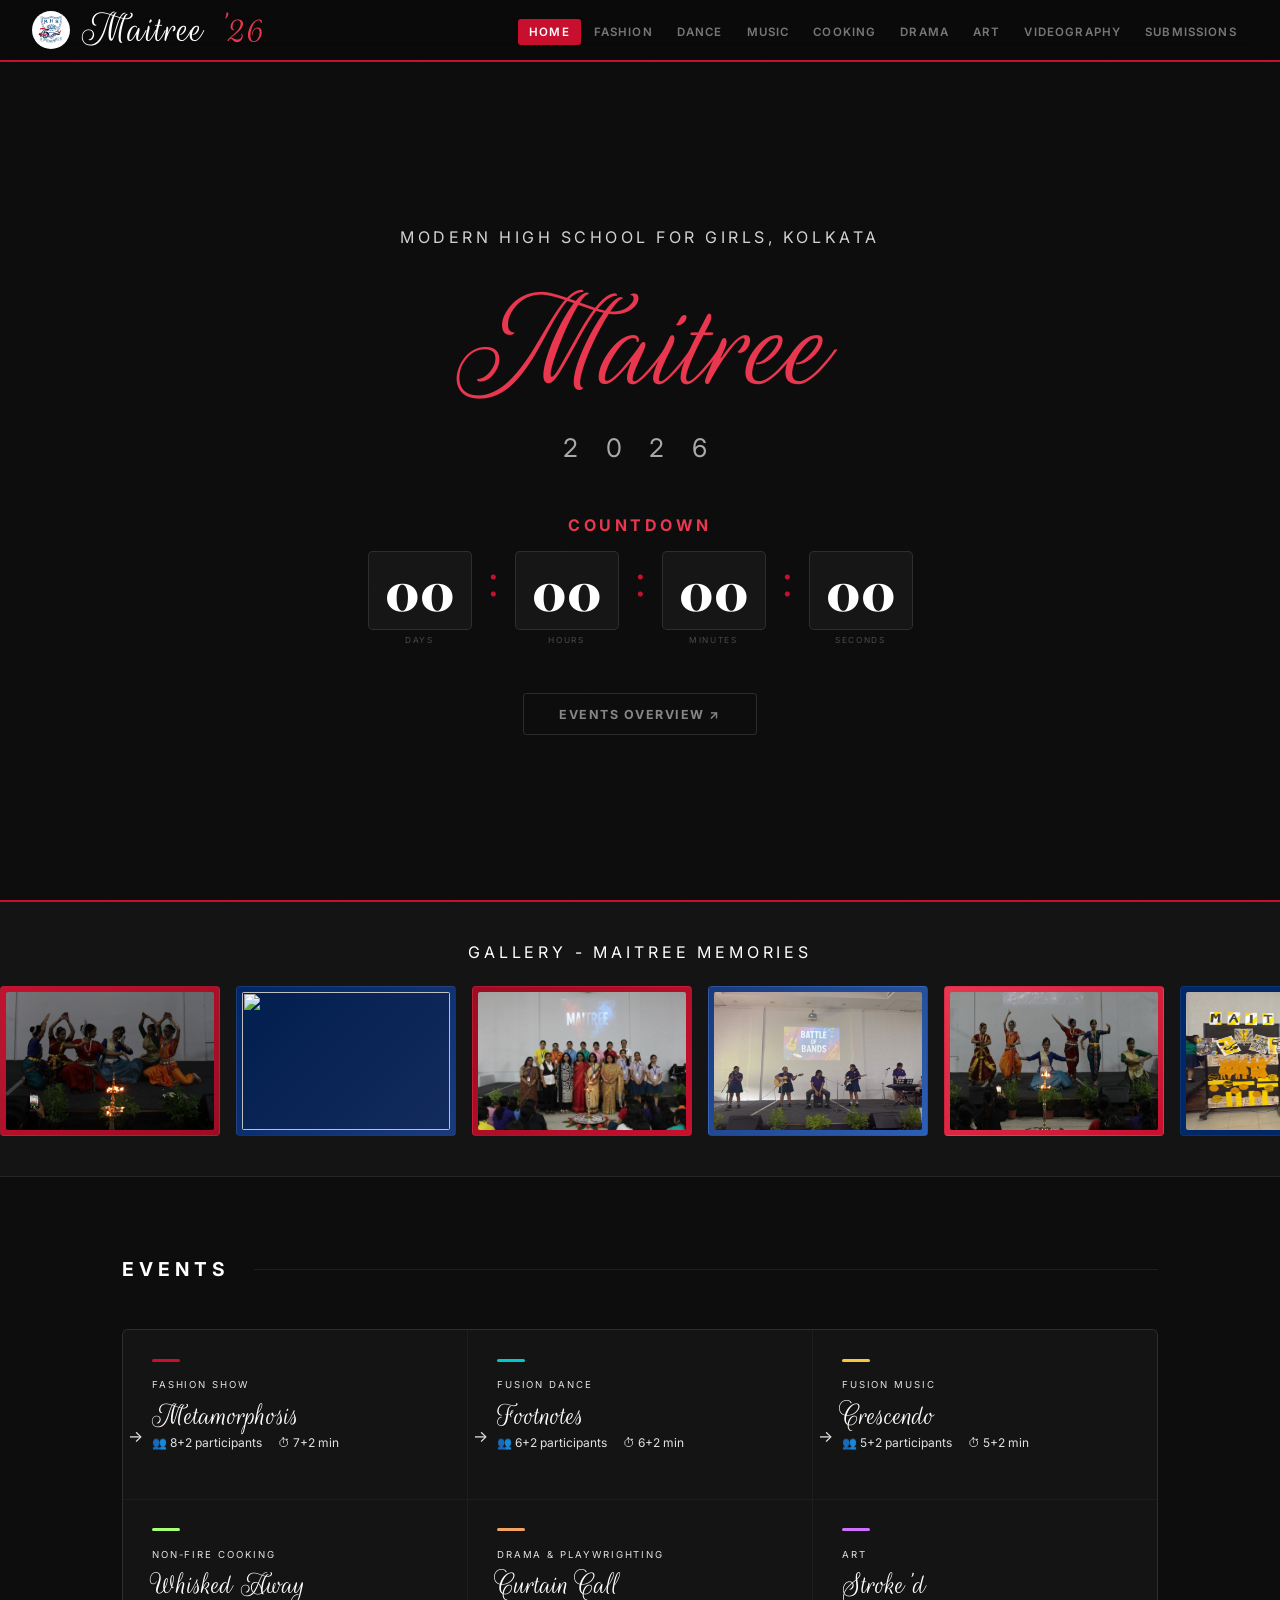
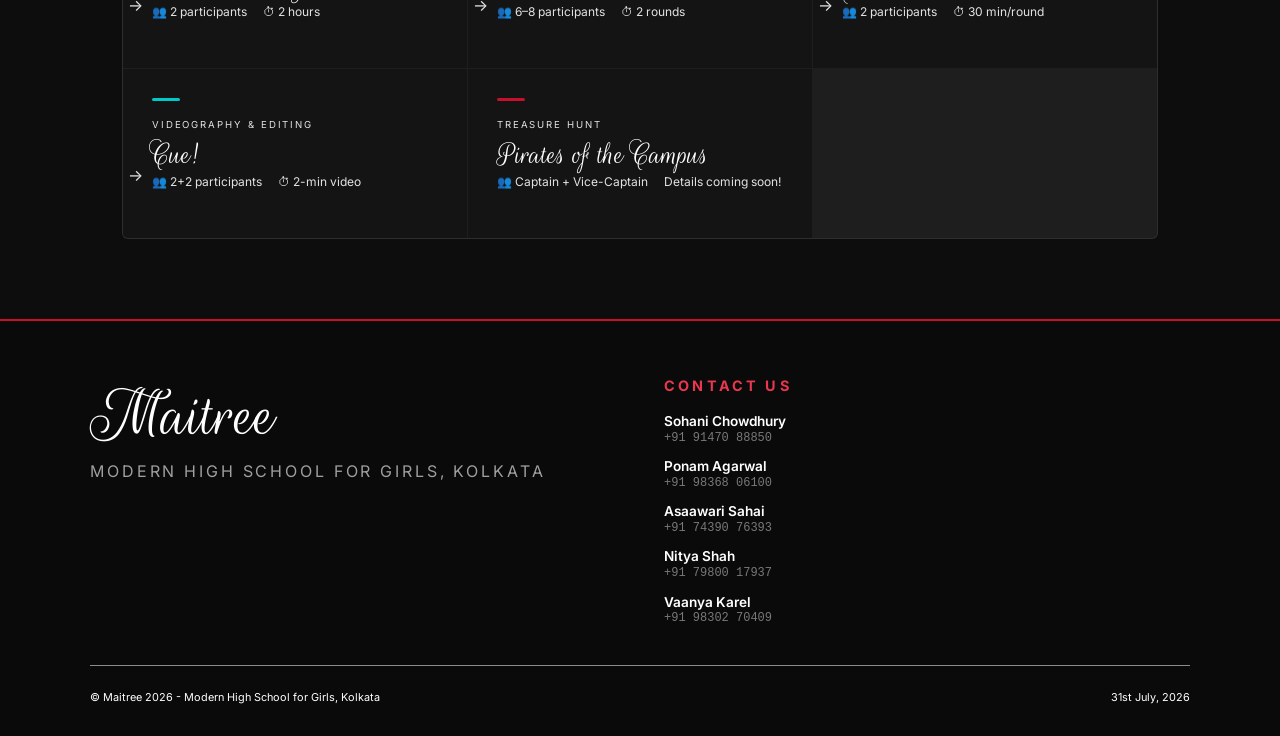
==== index.html @ cc1ab8b0 "Add files via upload" ====
<!DOCTYPE html>
<html lang="en">
<head>
  <meta charset="UTF-8">
  <meta name="viewport" content="width=device-width, initial-scale=1.0">
  <title>Maitree 2026 - Modern High School for Girls</title>
  <link rel="stylesheet" href="style.css">
  <link rel="preconnect" href="https://fonts.googleapis.com">
  <link rel="preconnect" href="https://fonts.gstatic.com" crossorigin>
  <link href="https://fonts.googleapis.com/css2?family=Gamja+Flower&family=Rouge+Script&display=swap" rel="stylesheet">
  <style>
    /* ---- HOME-SPECIFIC ---- */
    .hero {
      min-height: calc(100vh - 62px);
      background: var(--black);
      display: flex; flex-direction: column;
      align-items: center; justify-content: center;
      position: relative; overflow: hidden;
    }
    /* subtle noise texture */
    .hero::before {
      content: '';
      position: absolute; inset: 0;
      background: repeating-linear-gradient(
        45deg, transparent, transparent 80px,
        rgba(200,16,46,0.025) 80px, rgba(200,16,46,0.025) 81px
      );
    }
    .hero-star {
  position: absolute;
  width: 680px; height: 680px;
  object-fit: contain;
  mix-blend-mode: screen;     /* makes white bg invisible on dark */
  opacity: 0.55;
  animation: slow-spin 80s linear infinite;
  filter: saturate(1.2) brightness(1.05);
  pointer-events: none;
}
    @keyframes slow-spin { to { transform: rotate(360deg); } }

    .hero-content {
      text-align: center; position: relative; z-index: 2; padding: 2rem;
    }
    .hero-eyebrow {
      font-size: 1rem; letter-spacing: 0.22em; text-transform: uppercase;
      color: rgba(255, 255, 255, 0.815); margin-bottom: 1rem;
    }
    .hero-title {
  font-weight: 400;          /* Rouge Script looks much lighter at 400 */
  -webkit-font-smoothing: antialiased;
}

a.event-card {
  color: inherit;
  text-decoration: none;
}
a.event-card * {
  color: inherit;
}



a.event-card .card-name {
  font-family: "Rouge Script", cursive !important;
  font-weight: 400 !important;
  color: var(--white) !important;
  font-size: 2rem;
}

.card-name {
  font-size: 1.9rem;         /* slightly smaller too */
  font-weight: 400;
}
    .hero-title em { font-family: "Rouge Script", cursive;
  font-weight: 400;
  font-size: 9rem; color: var(--red-light); }
    .hero-year {
      font-family: 'Inter', sans-serif;
      font-size: clamp(1rem, 3vw, 1.6rem);
      color: rgba(255, 255, 255, 0.649); letter-spacing: 0.4em;
      text-transform: uppercase; margin-bottom: 0.8rem;
    }
    .hero-subtitle {
      font-size: 0.78rem; color: rgba(255,255,255,0.35);
      letter-spacing: 0.16em; text-transform: uppercase; margin-bottom: 3rem;
    }
    .countdown-label {
      font-size: 1rem; letter-spacing: 0.22em; text-transform: uppercase;
      color: var(--red-light); margin-bottom: 1rem; font-weight: 700;
    }
    .countdown {
      display: flex; gap: 1rem; justify-content: center; margin-bottom: 3rem;
    }
    .cd-unit { text-align: center; }
    .cd-box {
      background: rgba(255,255,255,0.04);
      border: 1px solid rgba(255,255,255,0.1);
      border-radius: 5px; padding: 0.8rem 1rem 0.8rem;
    }
    .cd-num {
      font-family: 'Playfair Display', serif;
      font-size: clamp(2rem, 5vw, 3.2rem);
      font-weight: 900; color: var(--white); line-height: 1;
      display: block; min-width: 64px;
    }
    .cd-sep {
      font-family: 'Playfair Display', serif;
      font-size: 2.5rem; color: var(--red); line-height: 1.3; padding-top: 0.2rem;
    }
    .cd-label {
      font-size: 0.52rem; letter-spacing: 0.2em; text-transform: uppercase;
      color: rgba(255,255,255,0.25); margin-top: 0.3rem;
    }
    .hero-btns {
      display: flex; gap: 1rem; justify-content: center; flex-wrap: wrap;
    }
    .btn-primary {
      background: var(--red); color: white; border: none;
      padding: 0.8rem 2.2rem; border-radius: 3px;
      font-size: 0.78rem; font-weight: 700;
      letter-spacing: 0.12em; text-transform: uppercase;
      cursor: pointer; transition: background 0.2s;
      text-decoration: none; display: inline-block;
    }
    .btn-primary:hover { background: var(--red-dark); }
    .btn-outline {
      background: transparent; color: rgba(255,255,255,0.7);
      border: 1px solid rgba(255,255,255,0.2);
      padding: 0.8rem 2.2rem; border-radius: 3px;
      font-size: 0.78rem; font-weight: 700;
      letter-spacing: 0.12em; text-transform: uppercase;
      cursor: pointer; transition: all 0.2s;
      text-decoration: none; display: inline-block;
    }
    .btn-outline:hover { border-color: white; color: white; }

    .scroll-hint {
      position: absolute; bottom: 2rem; left: 50%; transform: translateX(-50%);
      display: flex; flex-direction: column; align-items: center; gap: 0.4rem;
      color: rgba(255,255,255,0.18); font-size: 0.6rem;
      letter-spacing: 0.15em; text-transform: uppercase;
      animation: bounce 2s infinite;
    }
    @keyframes bounce {
      0%, 100% { transform: translateX(-50%) translateY(0); }
      50% { transform: translateX(-50%) translateY(7px); }
    }

    /* MARQUEE */
    .marquee-section {
      background: var(--black-soft); padding: 2.5rem 0;
      border-top: 2px solid var(--red);
      border-bottom: 1px solid var(--border);
      overflow: hidden;
    }
    .marquee-label {
      text-align: center; font-size: 1rem;
      letter-spacing: 0.24em; text-transform: uppercase;
      color: white; margin-bottom: 1.5rem;
    }
    .marquee-track {
      display: flex; gap: 1rem;
      animation: marquee-scroll 28s linear infinite;
      width: max-content;
    }
    .marquee-track:hover { animation-play-state: paused; }
    @keyframes marquee-scroll {
      0% { transform: translateX(0); }
      100% { transform: translateX(-50%); }
    }
    .gallery-tile {
      width: 220px; height: 150px; border-radius: 4px; flex-shrink: 0;
      display: flex; align-items: center; justify-content: center;
      font-size: 0.65rem; font-weight: 700; letter-spacing: 0.14em;
      text-transform: uppercase; color: rgba(255,255,255,0.5);
      transition: transform 0.3s; border: 1px solid rgba(255,255,255,0.05);
    }
    .gallery-tile:hover { transform: scale(1.04); }

    /* EVENTS GRID */
    .events-preview { padding: 5rem 2rem; max-width: 1100px; margin: 0 auto; }
    .section-header {
      display: flex; align-items: center; gap: 1.5rem;
      margin-bottom: 3rem;
    }
    .section-title {
      font-family: 'Inter', sans-serif;
      font-size: 1.2rem; font-weight: 700;
      letter-spacing: 0.26em; text-transform: uppercase;
      color: white; white-space: nowrap;
    }
    .section-line { flex: 1; height: 1px; background: var(--border); }

    .events-grid {
      display: grid;
      grid-template-columns: repeat(auto-fill, minmax(290px, 1fr));
      gap: 1px;
      background: var(--border);
      border: 1px solid var(--border);
      border-radius: 6px; overflow: hidden;
    }
    .event-card {
      background: var(--black-soft);
      cursor: pointer;
      transition: background 0.2s;
      position: relative; text-decoration: none; display: block;
      padding: 1.8rem;
    }
    /* .event-card:hover { background: #1e1e1e; } */

    .card-accent {
      width: 28px; height: 3px; border-radius: 2px;
      background: var(--red); margin-bottom: 1.1rem;
    }
    .event-card:nth-child(2) .card-accent { background: var(--teal); }
    .event-card:nth-child(3) .card-accent { background: var(--gold); }
    .event-card:nth-child(4) .card-accent { background: #a8ff78; }
    .event-card:nth-child(5) .card-accent { background: #f4a460; }
    .event-card:nth-child(6) .card-accent { background: #d070ff; }
    .event-card:nth-child(7) .card-accent { background: var(--teal); }

    .card-type {
      font-size: 0.6rem; letter-spacing: 0.2em;
      text-transform: uppercase; color: var(--text-dim); margin-bottom: 0.4rem;
    }
    .card-meta {
      font-size: 0.75rem; color: var(--text-muted);
      display: flex; gap: 1rem; flex-wrap: wrap;
    }
    .card-arrow {
      position: absolute; bottom: 1.5rem; right: 1.5rem;
      color: rgba(255,255,255,0.2); font-size: 1rem; transition: all 0.2s;
    }
    /* .event-card:hover .card-arrow { color: var(--red); transform: translateX(3px); } */

    /* RESPONSIVE home */
    @media (max-width: 600px) {
      .countdown { gap: 0.45rem !important; }
      .cd-box { padding: 0.55rem 0.5rem !important; }
      .cd-num { font-size: 1.5rem !important; min-width: 40px !important; }
      .cd-sep { font-size: 1.6rem !important; }
      .cd-label { font-size: 0.48rem !important; }
      .hero-btns { flex-direction: column; align-items: center; }
      .btn-primary, .btn-outline { width: 100%; max-width: 260px; text-align: center; }
      .gallery-tile { width: 150px !important; height: 110px !important; }
      .events-preview { padding: 3rem 1rem !important; }
      .events-grid { grid-template-columns: 1fr !important; }
      .card-name { font-size: 1.8rem !important; }
      .card-meta { flex-direction: column; gap: 0.2rem !important; }
    }

    /* card graphic */
    .event-card { overflow: hidden; }
    .card-graphic {
      position: absolute; right: -10px; bottom: -10px;
      height: 130px; width: auto; object-fit: contain;
      opacity: 0; transform: scale(0.88) translateY(10px);
      transition: opacity 0.4s ease, transform 0.4s ease;
      pointer-events: none; z-index: 0; filter: saturate(1.1);
    }

.card-graphic {
  position: absolute;
  right: -10px;
  bottom: -10px;
  height: 130px;
  width: auto;
  object-fit: contain;
  opacity: 0.2;
  transform: scale(1) translateY(0);
  transition: opacity 0.2s ease;
  pointer-events: none;
  z-index: 0;
  filter: saturate(1.1);
}

.event-card:hover .card-graphic {
  opacity: 0.35;
}

    .card-accent, .card-body, .card-arrow { position: relative; z-index: 1; }

    
    /* DANCE — bigger */
    .card-graphic.dance {
      height: 180px;
      right: -15px;
      bottom: -15px;
    }
 
    /* VIDEOGRAPHY — bigger */
    .card-graphic.video {
      height: 180px;
      right: -15px;
      bottom: -15px;
    }
 
    /* MUSIC — pull inside card, bigger */
    .card-graphic.music {
      height: 200px;
      right: 0;
      bottom: -10px;
    }
 
    /* FASHION — pull inside card, bigger */
    .card-graphic.fashion {
      height: 200px;
      right: 0;
      bottom: -10px;
    }
 
    /* ART — pull inside card, bigger */
    .card-graphic.art {
      height: 200px;
      right: 0;
      bottom: -10px;
    }
  </style>
</head>
<body>

  <!-- navbar -->
  <nav>
    <div class="nav-left">
    <img src="logo.png" class="nav-img">
    <a class="nav-logo" href="index.html">Maitree <span>'26</span></a>
  </div>
    <ul class="nav-links" id="navLinks">
      <li><a href="index.html" class="active">Home</a></li>
      <li><a href="metamorphosis.html">Fashion</a></li>
      <li><a href="footnotes.html">Dance</a></li>
      <li><a href="crescendo.html">Music</a></li>
      <li><a href="whisked.html">Cooking</a></li>
      <li><a href="curtain.html">Drama</a></li>
      <li><a href="stroked.html">Art</a></li>
      <li><a href="cue.html">Videography</a></li>
      <li><a href="submissions.html">Submissions</a></li>
    </ul>
    <div class="hamburger" id="hamburger" onclick="toggleMenu()">
      <span></span><span></span><span></span>
    </div>
  </nav>

  <div class="page-wrapper">

    <!-- main -->
    <section class="hero">
      <!-- <img src="star.jpeg" class="hero-star" alt=""> -->
      <div class="hero-content">
        <p class="hero-eyebrow">Modern High School for Girls, Kolkata</p>
        <h1 class="hero-title"><em>Maitree</em></h1>
        <p class="hero-year">2 0 2 6</p><br><br>
        <p class="countdown-label">COUNTDOWN</p>
        <div class="countdown">
          <div class="cd-unit">
            <div class="cd-box"><span class="cd-num" id="cd-days">00</span></div>
            <div class="cd-label">Days</div>
          </div>
          <div class="cd-sep">:</div>
          <div class="cd-unit">
            <div class="cd-box"><span class="cd-num" id="cd-hours">00</span></div>
            <div class="cd-label">Hours</div>
          </div>
          <div class="cd-sep">:</div>
          <div class="cd-unit">
            <div class="cd-box"><span class="cd-num" id="cd-mins">00</span></div>
            <div class="cd-label">Minutes</div>
          </div>
          <div class="cd-sep">:</div>
          <div class="cd-unit">
            <div class="cd-box"><span class="cd-num" id="cd-secs">00</span></div>
            <div class="cd-label">Seconds</div>
          </div>
        </div>
        <a href="maitree_profile.pdf" target="_blank" class="btn-pdf">
  Events Overview ↗
</a>
      </div>
    </section>

    <!-- gallery -->
    <section class="marquee-section">
      <p class="marquee-label">Gallery - Maitree Memories</p>
      <div style="overflow:hidden;">
        <div class="marquee-track">
          <!-- placeholders -->
          <div class="gallery-tile" style="background:linear-gradient(135deg,#C8102E,#9B0D23);"><img src="gallery/opening.JPG"></div>
          <div class="gallery-tile" style="background:linear-gradient(135deg,#002868,#1A3A7C);"><img src="gallery/fashion.JPG"></div>
          <div class="gallery-tile" style="background:linear-gradient(135deg,#9B0D23,#C8102E);"><img src="gallery/group.JPG"></div>
          <div class="gallery-tile" style="background:linear-gradient(135deg,#1A3A7C,#2D5FB7);"><img src="gallery/music.jpg"></div>
          <div class="gallery-tile" style="background:linear-gradient(135deg,#E8374F,#C8102E);"><img src="gallery/opening2.png"></div>
          <div class="gallery-tile" style="background:linear-gradient(135deg,#002868,#002868);"><img src="gallery/poster.jpg"></div>
          <div class="gallery-tile" style="background:linear-gradient(135deg,#C8102E,#E8374F);"><img src="gallery/captains.png"></div>
          <div class="gallery-tile" style="background:linear-gradient(135deg,#2D5FB7,#002868);"><img src="gallery/dance.JPG"></div>
          <!-- duplicates for loop -->
          <div class="gallery-tile" style="background:linear-gradient(135deg,#C8102E,#9B0D23);"><img src="gallery/opening.JPG"></div>
          <div class="gallery-tile" style="background:linear-gradient(135deg,#002868,#1A3A7C);"><img src="gallery/fashion.JPG"></div>
          <div class="gallery-tile" style="background:linear-gradient(135deg,#9B0D23,#C8102E);"><img src="gallery/group.JPG"></div>
          <div class="gallery-tile" style="background:linear-gradient(135deg,#1A3A7C,#2D5FB7);"><img src="gallery/music.jpg"></div>
          <div class="gallery-tile" style="background:linear-gradient(135deg,#E8374F,#C8102E);"><img src="gallery/opening2.png"></div>
          <div class="gallery-tile" style="background:linear-gradient(135deg,#002868,#002868);"><img src="gallery/poster.jpg"></div>
          <div class="gallery-tile" style="background:linear-gradient(135deg,#C8102E,#E8374F);"><img src="gallery/captains.png"></div>
          <div class="gallery-tile" style="background:linear-gradient(135deg,#2D5FB7,#002868);"><img src="gallery/dance.JPG"></div>
        </div>
      </div>
    </section>

    <!-- events -->
    <section class="events-preview">
      <div class="section-header">
        <h2 class="section-title">EVENTS</h2>
        <div class="section-line"></div>
      </div>
      <div class="events-grid">
        <a class="event-card fade-in" href="metamorphosis.html">
          <img src="/trial2/events/fashion.png" class="card-graphic fashion" alt="">
          <div class="card-accent"></div>
          <div class="card-body">
            <p class="card-type">Fashion Show</p>
            <h3 class="card-name">Metamorphosis</h3>
            <div class="card-meta"><span>👥 8+2 participants</span><span>⏱ 7+2 min</span></div>
          </div>
          <span class="card-arrow">→</span>
        </a>
        <a class="event-card fade-in" href="footnotes.html">
          <img src="/trial2/events/dance.png" class="card-graphic dance" alt="">
          <div class="card-accent"></div>
          <div class="card-body">
            <p class="card-type">Fusion Dance</p>
            <h3 class="card-name">Footnotes</h3>
            <div class="card-meta"><span>👥 6+2 participants</span><span>⏱ 6+2 min</span></div>
          </div>
          <span class="card-arrow">→</span>
        </a>
        <a class="event-card fade-in" href="crescendo.html">
          <img src="/trial2/events/music.png" class="card-graphic music" alt="">
          <div class="card-accent"></div>
          <div class="card-body">
            <p class="card-type">Fusion Music</p>
            <h3 class="card-name">Crescendo</h3>
            <div class="card-meta"><span>👥 5+2 participants</span><span>⏱ 5+2 min</span></div>
          </div>
          <span class="card-arrow">→</span>
        </a>
        <a class="event-card fade-in" href="whisked.html">
          <img src="/trial2/events/cooking.png" class="card-graphic cooking" alt="">
          <div class="card-accent"></div>
          <div class="card-body">
            <p class="card-type">Non-Fire Cooking</p>
            <h3 class="card-name">Whisked Away</h3>
            <div class="card-meta"><span>👥 2 participants</span><span>⏱ 2 hours</span></div>
          </div>
          <span class="card-arrow">→</span>
        </a>
        <a class="event-card fade-in" href="curtain.html">
          <img src="/trial2/events/drama1.png" class="card-graphic drama" alt="">
          <div class="card-accent"></div>
          <div class="card-body">
            <p class="card-type">Drama & Playwrighting</p>
            <h3 class="card-name">Curtain Call</h3>
            <div class="card-meta"><span>👥 6–8 participants</span><span>⏱ 2 rounds</span></div>
          </div>
          <span class="card-arrow">→</span>
        </a>
        <a class="event-card fade-in" href="stroked.html">
          <img src="/trial2/events/art.png" class="card-graphic art" alt="">
          <div class="card-accent"></div>
          <div class="card-body">
            <p class="card-type">Art</p>
            <h3 class="card-name">Stroke'd</h3>
            <div class="card-meta"><span>👥 2 participants</span><span>⏱ 30 min/round</span></div>
          </div>
          <span class="card-arrow">→</span>
        </a>
        <a class="event-card fade-in" href="cue.html">
          <img src="/trial2/events/video.png" class="card-graphic video" alt="">
          <div class="card-accent"></div>
          <div class="card-body">
            <p class="card-type">Videography & Editing</p>
            <h3 class="card-name">Cue!</h3>
            <div class="card-meta"><span>👥 2+2 participants</span><span>⏱ 2-min video</span></div>
          </div>
          <span class="card-arrow">→</span>
        </a>
        <a class="event-card fade-in">
          <img src="/trial2/events/hunt.png" class="card-graphic hunt" alt="">
          <div class="card-accent"></div>
          <div class="card-body">
            <p class="card-type">Treasure Hunt</p>
            <h3 class="card-name">Pirates of the Campus</h3>
            <div class="card-meta"><span>👥 Captain + Vice-Captain</span><span>Details coming soon!</span></div>
          </div>
        </a>
      </div>
    </section>

    <!-- footer -->
    <footer>
      <div class="footer-inner">
        <div>
          <div class="footer-brand">Maitree</div>
          <div class="footer-school">Modern High School for Girls, Kolkata</div>
          </div>
        <div class="footer-contact">
          <h4>Contact Us</h4>
          <ul class="contact-list">
            <li><span class="contact-name">Sohani Chowdhury</span><span class="contact-num">+91 91470 88850</span></li>
            <li><span class="contact-name">Ponam Agarwal</span><span class="contact-num">+91 98368 06100</span></li>
            <li><span class="contact-name">Asaawari Sahai</span><span class="contact-num">+91 74390 76393</span></li>
            <li><span class="contact-name">Nitya Shah</span><span class="contact-num">+91 79800 17937</span></li>
            <li><span class="contact-name">Vaanya Karel</span><span class="contact-num">+91 98302 70409</span></li>
          </ul>
        </div>
      </div>
      <div class="footer-bottom">
        <span>© Maitree 2026 - Modern High School for Girls, Kolkata</span>
        <span>31st July, 2026</span>
      </div>
    </footer>

  </div>

  <script>
    function toggleMenu() {
      document.getElementById('navLinks').classList.toggle('open');
    }

    // Countdown
    function updateCountdown() {
      const target = new Date('2026-07-31T09:00:00+05:30');
      const diff = target - new Date();
      if (diff <= 0) {
        ['cd-days','cd-hours','cd-mins','cd-secs'].forEach(id => document.getElementById(id).textContent = '00');
        return;
      }
      document.getElementById('cd-days').textContent  = String(Math.floor(diff / 86400000)).padStart(2,'0');
      document.getElementById('cd-hours').textContent = String(Math.floor((diff % 86400000) / 3600000)).padStart(2,'0');
      document.getElementById('cd-mins').textContent  = String(Math.floor((diff % 3600000) / 60000)).padStart(2,'0');
      document.getElementById('cd-secs').textContent  = String(Math.floor((diff % 60000) / 1000)).padStart(2,'0');
    }
    setInterval(updateCountdown, 1000);
    updateCountdown();

    // Fade in cards
    setTimeout(() => {
      document.querySelectorAll('.fade-in').forEach(el => el.classList.add('visible'));
    }, 200);
  </script>
</body>
</html>
---- style.css ----
@import url('https://fonts.googleapis.com/css2?family=Playfair+Display:ital,wght@0,400;0,700;0,900;1,400&family=Inter:wght@300;400;500;600;700&family=DM+Serif+Display:ital@0;1&family=Rouge+Script&family=Gamja+Flower&display=swap');

:root {
  /* Core palette — matches the PDF dark aesthetic */
  --black:      #0d0d0d;
  --black-soft: #141414;
  --card-bg:    #1a1a1a;
  --border:     rgba(255,255,255,0.07);

  /* Accent colours pulled from the PDF graphics */
  --red:        #C8102E;
  --red-dark:   #9B0D23;
  --red-light:  #E8374F;
  --blue:       #002868;
  --blue-mid:   #1A3A7C;
  --blue-light: #2D5FB7;
  --gold:       #f5c842;
  --teal:       #00c9c9;
  --pink:       #e040a0;
  --green:      #4caf7d;

  --white:      #FFFFFF;
  --off-white:  #F0EEE9;
  --text:       rgba(255,255,255,0.88);
  --text-muted: rgba(255,255,255,0.45);
  --text-dim:   rgba(255,255,255,0.25);
}

.btn-pdf {
  background: transparent;
  color: rgba(255,255,255,0.5);
  border: 1px solid rgba(255,255,255,0.12);
  padding: 0.8rem 2.2rem;
  border-radius: 3px;
  font-size: 0.78rem; font-weight: 700;
  letter-spacing: 0.12em; text-transform: uppercase;
  cursor: pointer; transition: all 0.2s;
  text-decoration: none; display: inline-block;
}
.btn-pdf:hover {
  color: var(--gold);
  border-color: var(--gold);
}

*, *::before, *::after { box-sizing: border-box; margin: 0; padding: 0; }
html { scroll-behavior: smooth; }
body {
  font-family: 'Inter', sans-serif;
  background: var(--black);
  color: var(--text);
  overflow-x: hidden;
}

/* =====================
   NAVIGATION
===================== */
nav {
  position: fixed; top: 0; left: 0; right: 0; z-index: 1000;
  background: rgba(10,10,10,0.92);
  backdrop-filter: blur(12px);
  -webkit-backdrop-filter: blur(12px);
  display: flex; align-items: center; justify-content: space-between;
  padding: 0 2rem;
  height: 62px;
  border-bottom: 2px solid var(--red);
}

.nav-left {
  display: flex; align-items: center; gap: 0.75rem; flex-shrink: 0;
}

.nav-img {
  height: 38px; width: 38px;
  object-fit: contain; border-radius: 50%; flex-shrink: 0;
}

.nav-logo {
  font-family: "Rouge Script", cursive;
  font-size: 2.8rem;
  color: var(--white);
  letter-spacing: 0.02em;
  text-decoration: none;
  line-height: 1;
}
.nav-logo span { color: var(--red-light); }

.nav-links {
  display: flex; gap: 0.1rem; align-items: center; list-style: none;
}
.nav-links a {
  color: var(--text-muted);
  text-decoration: none;
  font-size: 0.72rem;
  font-weight: 600;
  letter-spacing: 0.1em;
  text-transform: uppercase;
  padding: 0.4rem 0.7rem;
  border-radius: 3px;
  transition: all 0.2s;
  white-space: nowrap;
}
.nav-links a:hover { color: var(--white); background: rgba(255,255,255,0.06); }
.nav-links a.active {
  color: var(--white);
  background: var(--red);
}

.hamburger {
  display: none; flex-direction: column; gap: 5px;
  cursor: pointer; padding: 6px; flex-shrink: 0;
}
.hamburger span { width: 24px; height: 2px; background: white; border-radius: 2px; transition: all 0.3s; }

/* =====================
   PAGE WRAPPER
===================== */
.page-wrapper { padding-top: 62px; min-height: 100vh; }

/* =====================
   EVENT HERO  (dark, graphic right)
===================== */
.event-hero {
  background: var(--black-soft);
  padding: 4rem 2rem 3rem;
  position: relative;
  overflow: hidden;
  min-height: 300px;
  border-bottom: 1px solid var(--border);
}

/* left-to-right gradient so text stays readable */
.event-hero::before {
  content: '';
  position: absolute; inset: 0;
  background: linear-gradient(
    to right,
    rgba(13,13,13,1)   0%,
    rgba(13,13,13,1)   40%,
    rgba(13,13,13,0.6) 65%,
    rgba(13,13,13,0)   80%,
    rgba(13,13,13,0)   88%,
    rgba(13,13,13,0.7) 100%
  );
  z-index: 1;
}

.event-hero .back-btn,
.event-hero .event-type-tag,
.event-hero .event-title,
.event-hero .event-quickstats {
  position: relative; z-index: 2;
}

/* the graphic image */
.event-hero-graphic {
  position: absolute;
  right: -30px; top: 50%;
  transform: translateY(-50%);
  height: 150%; width: auto;
  object-fit: contain;
  opacity: 0.9;
  mix-blend-mode: screen;
  z-index: 0;
  pointer-events: none;
  filter: saturate(1.4) brightness(1.1);
}

.back-btn {
  display: inline-flex; align-items: center; gap: 0.5rem;
  color: var(--text-muted);
  font-size: 0.72rem; letter-spacing: 0.12em; text-transform: uppercase;
  cursor: pointer; border: none; background: none;
  margin-bottom: 1.5rem; transition: color 0.2s; text-decoration: none;
}
.back-btn:hover { color: var(--white); }

.event-type-tag {
  display: inline-block;
  background: transparent;
  color: var(--gold);
  font-size: 0.75rem; font-weight: 700;
  letter-spacing: 0.2em; text-transform: uppercase;
  padding: 0.3rem 0;
  margin-bottom: 0.6rem;
  border-bottom: 2px solid var(--gold);
}

/* each event gets its own accent colour via a modifier class */
.event-hero.dance   .event-type-tag { color: var(--teal);  border-color: var(--teal); }
.event-hero.music   .event-type-tag { color: var(--gold);  border-color: var(--gold); }
.event-hero.fashion .event-type-tag { color: var(--pink);  border-color: var(--pink); }
.event-hero.cooking .event-type-tag { color: var(--green); border-color: var(--green); }
.event-hero.drama   .event-type-tag { color: #f08060;      border-color: #f08060; }
.event-hero.art     .event-type-tag { color: #c070ff;      border-color: #c070ff; }
.event-hero.video   .event-type-tag { color: var(--teal);  border-color: var(--teal); }

.event-title {
  margin-bottom: 1.2rem;
  position: relative; z-index: 1;
  font-family: "Rouge Script", cursive;
      font-size: 5rem;
      color: var(--white);
      line-height: 1;
      font-weight: 400;
      font-style: italic;
}

/* colour the event title per event */
.event-hero.dance   .event-title { color: var(--teal); }
.event-hero.music   .event-title { color: var(--gold); }
.event-hero.fashion .event-title { color: var(--pink); }
.event-hero.cooking .event-title { color: #a8ff78; }
.event-hero.drama   .event-title { color: #f4a460; }
.event-hero.art     .event-title { color: #d070ff; }
.event-hero.video   .event-title { color: var(--teal); }

.event-quickstats {
  display: flex; flex-wrap: wrap; gap: 0.65rem;
  margin-top: 0.5rem; position: relative; z-index: 1;
}
.stat-pill {
  background: rgba(255,255,255,0.06);
  border: 1px solid rgba(255,255,255,0.12);
  border-radius: 3px; padding: 0.45rem 0.9rem;
  color: rgba(255,255,255,0.7); font-size: 0.78rem;
}
.stat-pill strong { color: var(--white); font-weight: 700; }

/* =====================
   EVENT CONTENT
===================== */
.event-content {
  max-width: 860px; margin: 0 auto;
  padding: 3rem 2rem 5rem;
}

.content-block { margin-bottom: 3rem; }

.content-block h3 {
  font-family: 'Inter', sans-serif;
  font-size: 0.72rem; font-weight: 700;
  color: var(--gold);
  letter-spacing: 0.2em; text-transform: uppercase;
  margin-bottom: 1.4rem; padding-bottom: 0.6rem;
  border-bottom: 1px solid rgba(245,200,66,0.25);
  display: block;
}

/* per-event accent on section headings */
.event-hero.dance   ~ .event-content .content-block h3 { color: var(--teal); border-color: rgba(0,201,201,0.2); }
.event-hero.fashion ~ .event-content .content-block h3 { color: var(--pink); border-color: rgba(224,64,160,0.2); }
.event-hero.cooking ~ .event-content .content-block h3 { color: #a8ff78; border-color: rgba(168,255,120,0.2); }
.event-hero.drama   ~ .event-content .content-block h3 { color: #f4a460; border-color: rgba(244,164,96,0.2); }
.event-hero.art     ~ .event-content .content-block h3 { color: #d070ff; border-color: rgba(208,112,255,0.2); }
.event-hero.video   ~ .event-content .content-block h3 { color: var(--teal); border-color: rgba(0,201,201,0.2); }

.rules-list { list-style: none; display: flex; flex-direction: column; gap: 0.9rem; }
.rules-list li {
  display: flex; gap: 0.9rem;
  font-size: 0.9rem; line-height: 1.7;
  color: rgba(255,255,255,0.75);
}
.rules-list li::before {
  content: '•';
  color: var(--gold); flex-shrink: 0;
  font-size: 1.1rem; line-height: 1.5;
}

/* per-event bullet colour */
.event-hero.dance   ~ .event-content .rules-list li::before { color: var(--teal); }
.event-hero.fashion ~ .event-content .rules-list li::before { color: var(--pink); }
.event-hero.cooking ~ .event-content .rules-list li::before { color: #a8ff78; }
.event-hero.drama   ~ .event-content .rules-list li::before { color: #f4a460; }
.event-hero.art     ~ .event-content .rules-list li::before { color: #d070ff; }
.event-hero.video   ~ .event-content .rules-list li::before { color: var(--teal); }

.judging-grid {
  display: grid;
  grid-template-columns: repeat(auto-fill, minmax(200px, 1fr));
  gap: 0.85rem; margin-top: 0.5rem;
}
.judging-item {
  background: var(--card-bg);
  border: 1px solid var(--border);
  border-left: 3px solid var(--gold);
  border-radius: 4px; padding: 1rem 1.2rem;
  transition: background 0.2s;
}
.judging-item:hover { background: #222; }
.judging-item .num {
  font-family: 'Playfair Display', serif;
  font-size: 1.6rem; font-weight: 900;
  color: rgba(206, 165, 165, 0.304);
  line-height: 1; margin-bottom: 0.3rem;
}
.judging-item p {
  font-size: 0.8rem; font-weight: 600;
  color: rgba(255,255,255,0.7); line-height: 1.4;
}

/* per-event judging border */
.event-hero.dance   ~ .event-content .judging-item { border-left-color: var(--teal); }
.event-hero.fashion ~ .event-content .judging-item { border-left-color: var(--pink); }
.event-hero.cooking ~ .event-content .judging-item { border-left-color: #a8ff78; }
.event-hero.drama   ~ .event-content .judging-item { border-left-color: #f4a460; }
.event-hero.art     ~ .event-content .judging-item { border-left-color: #d070ff; }
.event-hero.video   ~ .event-content .judging-item { border-left-color: var(--teal); }

.round-badge {
  display: inline-block; background: var(--red); color: white;
  font-size: 0.62rem; letter-spacing: 0.14em; text-transform: uppercase;
  padding: 0.25rem 0.7rem; border-radius: 2px; margin-bottom: 1rem;
  font-weight: 700;
}
.round-badge.blue { background: var(--blue-mid); }

.round-block {
  background: var(--card-bg);
  border: 1px solid var(--border);
  border-radius: 6px; padding: 1.5rem; margin-bottom: 1.5rem;
}
.round-block h4 {
  font-family: 'Inter', sans-serif;
  font-size: 0.95rem; font-weight: 700;
  color: var(--white); margin-bottom: 0.25rem;
}
.round-block .round-meta {
  font-size: 0.72rem; color: var(--text-muted); margin-bottom: 1rem;
}

/* =====================
   FOOTER
===================== */
footer {
  background: #0a0a0a;
  color: var(--text-muted);
  padding: 3.5rem 2rem 2rem;
  border-top: 2px solid var(--red);
}

.footer-inner {
  max-width: 1100px; margin: 0 auto;
  display: grid; grid-template-columns: 1fr 1fr;
  gap: 3rem; align-items: start;
}

.footer-brand {
  font-family: "Rouge Script", cursive;
  font-size: 4.5rem; color: var(--white);
  line-height: 1.1; margin-bottom: 0.3rem;
}

.footer-school {
  font-size: 1rem; letter-spacing: 0.18em;
  text-transform: uppercase; color: rgb(160, 159, 159);
  margin-bottom: 0.8rem;
}

.footer-desc {
  font-size: 0.8rem; line-height: 1.7; color: var(--text-muted);
}

.footer-contact h4 {
  font-size: 0.9rem; letter-spacing: 0.22em;
  text-transform: uppercase; color: var(--red-light);
  margin-bottom: 1.2rem; font-weight: 700;
}

.contact-list { list-style: none; display: flex; flex-direction: column; gap: 0.85rem; }
.contact-list li { display: flex; flex-direction: column; gap: 0.1rem; }
.contact-name { font-size: 0.85rem; font-weight: 600; color: var(--white); }
.contact-num { font-size: 0.75rem; color: var(--text-muted); font-family: 'Courier New', monospace; }

.footer-bottom {
  max-width: 1100px; margin: 2.5rem auto 0;
  padding-top: 1.5rem;
  border-top: 1px solid rgba(255, 255, 255, 0.529);
  display: flex; justify-content: space-between; align-items: center;
  flex-wrap: wrap; gap: 0.8rem;
  font-size: 0.68rem; color: var(--text-dim);
  color: white;
}

.gallery-tile {
  position: relative;
  display: flex;
  align-items: center;
  justify-content: center;
  padding: 5px;          
}

.gallery-tile img {
  width: 100%;
  height: 100%;
  object-fit:fill;   
  display: block;
  border-radius: 2px;
}

.gallery-tile img {
  background: rgba(0,0,0,0.25);
}

.nav-left {
  display: flex;
  align-items: center;
  gap: 0.75rem;
  flex-shrink: 0;
}

.nav-img {
  height: 38px;
  width: 38px;
  object-fit: contain;
  border-radius: 50%;
  flex-shrink: 0;
}

@media (max-width: 600px) {
  .nav-img {
    height: 30px;
    width: 30px;
  }
}

/* =====================
   FADE IN
===================== */
.fade-in { opacity: 0; transform: translateY(16px); transition: opacity 0.55s, transform 0.55s; }
.fade-in.visible { opacity: 1; transform: none; }

/* =====================
   RESPONSIVE — ≤1024px
===================== */
@media (max-width: 1024px) {
  .nav-links a { font-size: 0.67rem; padding: 0.35rem 0.5rem; }
  .nav-logo { font-size: 2.3rem; }
}

/* =====================
   RESPONSIVE — ≤900px (hamburger)
===================== */
@media (max-width: 900px) {
  .nav-links { display: none; }
  .nav-links.open {
    display: flex; flex-direction: column; align-items: flex-start;
    position: fixed; top: 62px; left: 0; right: 0;
    background: rgba(10,10,10,0.97);
    backdrop-filter: blur(16px);
    padding: 1rem 1.5rem 1.5rem;
    border-bottom: 2px solid var(--red);
    z-index: 999; gap: 0.2rem;
    box-shadow: 0 8px 32px rgba(0,0,0,0.5);
  }
  .nav-links.open li { width: 100%; }
  .nav-links.open a {
    display: block; width: 100%;
    font-size: 0.88rem; padding: 0.7rem 0.8rem;
    border-radius: 4px;
  }
  .hamburger { display: flex; }
  .footer-inner { grid-template-columns: 1fr; gap: 2rem; }
  .footer-brand { font-size: 3.5rem; }
  .event-hero { padding: 3rem 1.5rem 2.5rem; }
  .judging-grid { grid-template-columns: repeat(2, 1fr); }
}

/* =====================
   RESPONSIVE — ≤600px
===================== */
@media (max-width: 600px) {
  nav { padding: 0 1rem; height: 56px; }
  .page-wrapper { padding-top: 56px; }
  .nav-logo { font-size: 1.9rem; }
  .nav-img { height: 30px; width: 30px; }
  .nav-links.open { top: 56px; }

  .event-hero { padding: 2rem 1rem 2rem; min-height: auto; }
  .event-title { font-size: clamp(2.2rem, 11vw, 3.5rem); }
  .event-type-tag { font-size: 0.65rem; }
  .back-btn { font-size: 0.68rem; margin-bottom: 1rem; }
  .event-quickstats { gap: 0.45rem; }
  .stat-pill { font-size: 0.72rem; padding: 0.35rem 0.65rem; }
  .event-hero-graphic { height: 90%; opacity: 0.5; right: -20px; }

  .event-content { padding: 1.5rem 1rem 3rem; }
  .content-block h3 { font-size: 0.68rem; }
  .rules-list li { font-size: 0.84rem; }
  .judging-grid { grid-template-columns: 1fr !important; }
  .judging-item .num { font-size: 1.3rem; }

  .round-block { padding: 1rem; }
  .round-block .round-meta { font-size: 0.68rem; }

  .footer-brand { font-size: 3rem; }
  .footer-school { font-size: 0.6rem; }
  .footer-bottom { flex-direction: column; align-items: flex-start; font-size: 0.63rem; }
}

/* =====================
   RESPONSIVE — ≤380px
===================== */
@media (max-width: 380px) {
  .nav-logo { font-size: 1.6rem; }
  .event-title { font-size: clamp(1.9rem, 12vw, 2.8rem); }
  .stat-pill { font-size: 0.65rem; padding: 0.3rem 0.5rem; }
}
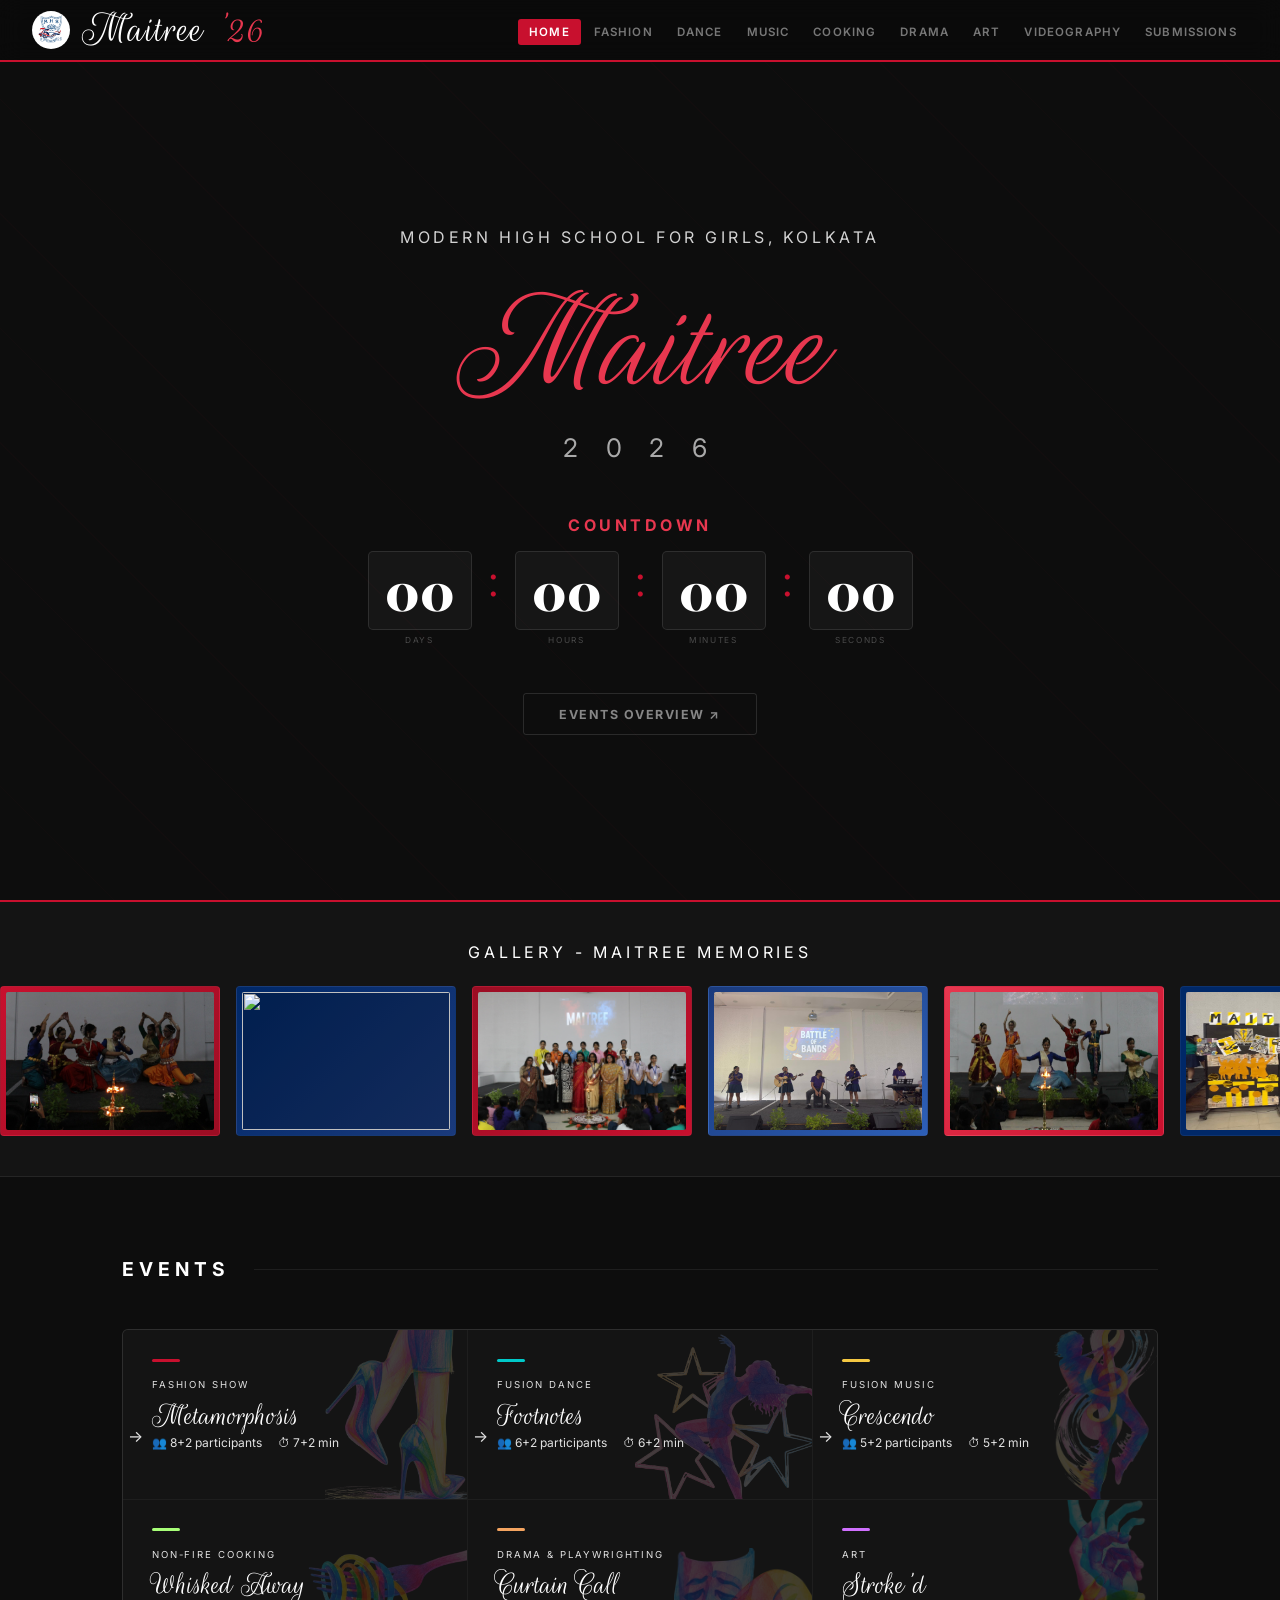
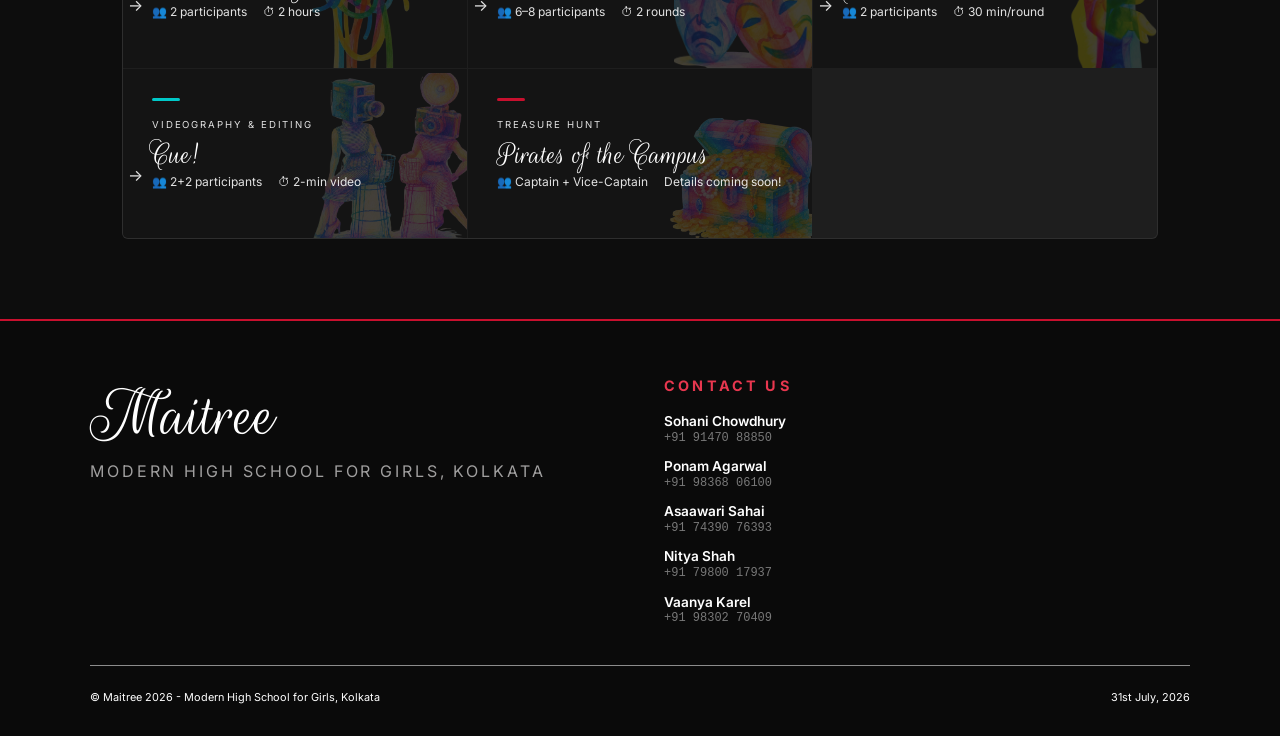
==== commit d2d4de9f: "Update index.html" ====
--- a/index.html
+++ b/index.html
@@ -413,7 +413,7 @@
       </div>
       <div class="events-grid">
         <a class="event-card fade-in" href="metamorphosis.html">
-          <img src="/trial2/events/fashion.png" class="card-graphic fashion" alt="">
+          <img src="events/fashion.png" class="card-graphic fashion" alt="">
           <div class="card-accent"></div>
           <div class="card-body">
             <p class="card-type">Fashion Show</p>
@@ -423,7 +423,7 @@
           <span class="card-arrow">→</span>
         </a>
         <a class="event-card fade-in" href="footnotes.html">
-          <img src="/trial2/events/dance.png" class="card-graphic dance" alt="">
+          <img src="events/dance.png" class="card-graphic dance" alt="">
           <div class="card-accent"></div>
           <div class="card-body">
             <p class="card-type">Fusion Dance</p>
@@ -433,7 +433,7 @@
           <span class="card-arrow">→</span>
         </a>
         <a class="event-card fade-in" href="crescendo.html">
-          <img src="/trial2/events/music.png" class="card-graphic music" alt="">
+          <img src="events/music.png" class="card-graphic music" alt="">
           <div class="card-accent"></div>
           <div class="card-body">
             <p class="card-type">Fusion Music</p>
@@ -443,7 +443,7 @@
           <span class="card-arrow">→</span>
         </a>
         <a class="event-card fade-in" href="whisked.html">
-          <img src="/trial2/events/cooking.png" class="card-graphic cooking" alt="">
+          <img src="events/cooking.png" class="card-graphic cooking" alt="">
           <div class="card-accent"></div>
           <div class="card-body">
             <p class="card-type">Non-Fire Cooking</p>
@@ -453,7 +453,7 @@
           <span class="card-arrow">→</span>
         </a>
         <a class="event-card fade-in" href="curtain.html">
-          <img src="/trial2/events/drama1.png" class="card-graphic drama" alt="">
+          <img src="events/drama1.png" class="card-graphic drama" alt="">
           <div class="card-accent"></div>
           <div class="card-body">
             <p class="card-type">Drama & Playwrighting</p>
@@ -463,7 +463,7 @@
           <span class="card-arrow">→</span>
         </a>
         <a class="event-card fade-in" href="stroked.html">
-          <img src="/trial2/events/art.png" class="card-graphic art" alt="">
+          <img src="events/art.png" class="card-graphic art" alt="">
           <div class="card-accent"></div>
           <div class="card-body">
             <p class="card-type">Art</p>
@@ -473,7 +473,7 @@
           <span class="card-arrow">→</span>
         </a>
         <a class="event-card fade-in" href="cue.html">
-          <img src="/trial2/events/video.png" class="card-graphic video" alt="">
+          <img src="events/video.png" class="card-graphic video" alt="">
           <div class="card-accent"></div>
           <div class="card-body">
             <p class="card-type">Videography & Editing</p>
@@ -483,7 +483,7 @@
           <span class="card-arrow">→</span>
         </a>
         <a class="event-card fade-in">
-          <img src="/trial2/events/hunt.png" class="card-graphic hunt" alt="">
+          <img src="events/hunt.png" class="card-graphic hunt" alt="">
           <div class="card-accent"></div>
           <div class="card-body">
             <p class="card-type">Treasure Hunt</p>
@@ -547,4 +547,4 @@
     }, 200);
   </script>
 </body>
-</html>+</html>
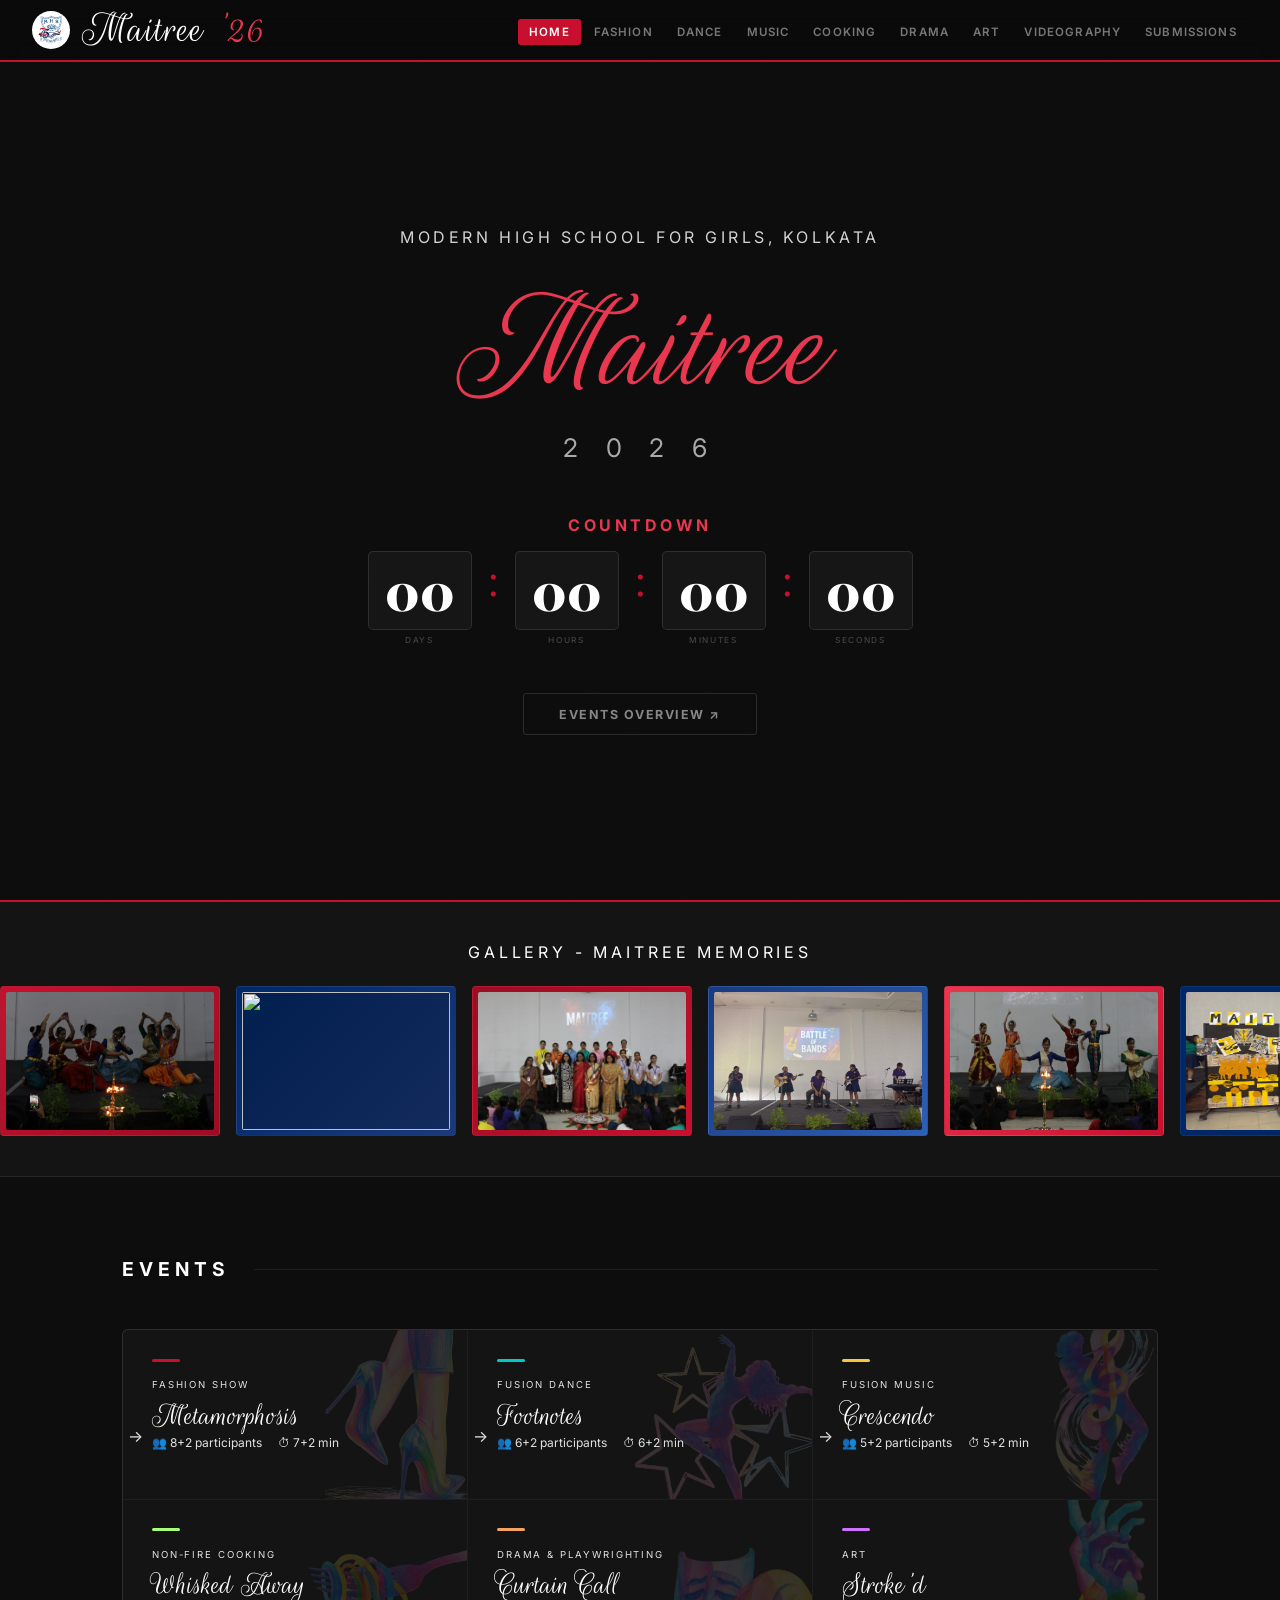
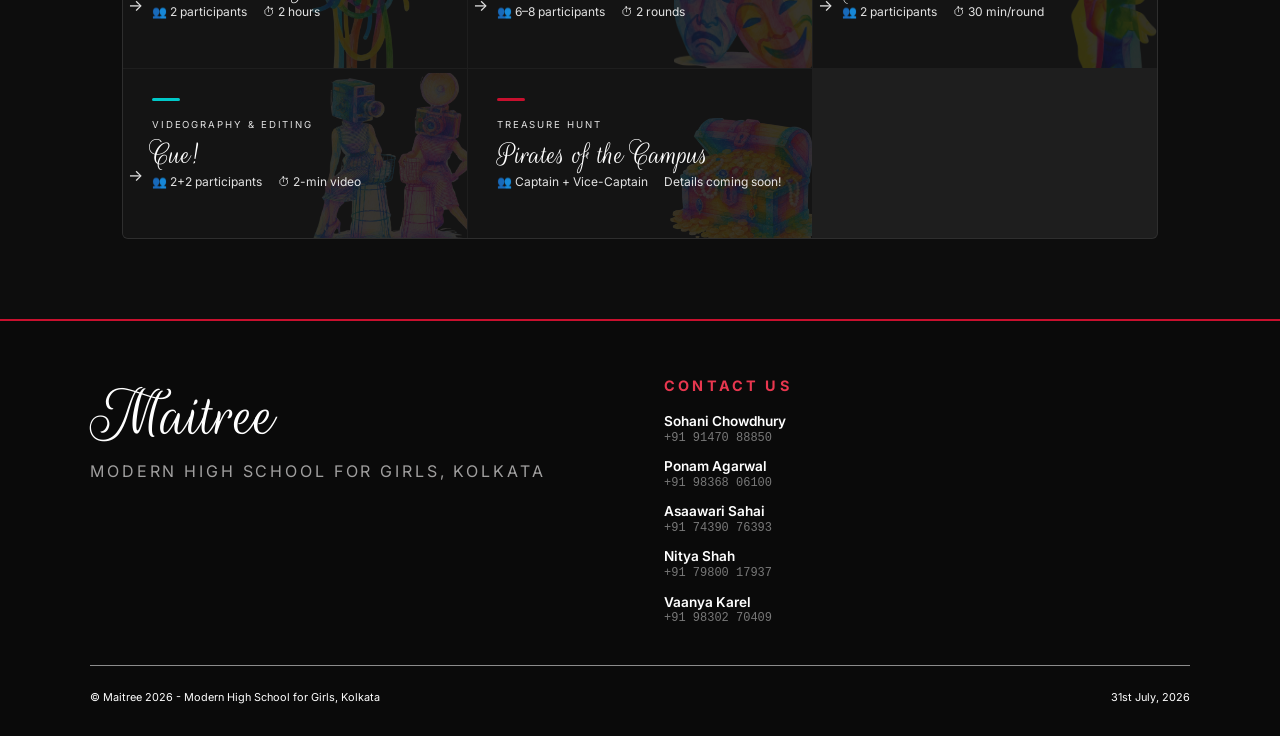
==== commit ee6bd3cb: "Update index.html" ====
--- a/index.html
+++ b/index.html
@@ -266,7 +266,7 @@
   height: 130px;
   width: auto;
   object-fit: contain;
-  opacity: 0.2;
+  opacity: 0.15;
   transform: scale(1) translateY(0);
   transition: opacity 0.2s ease;
   pointer-events: none;
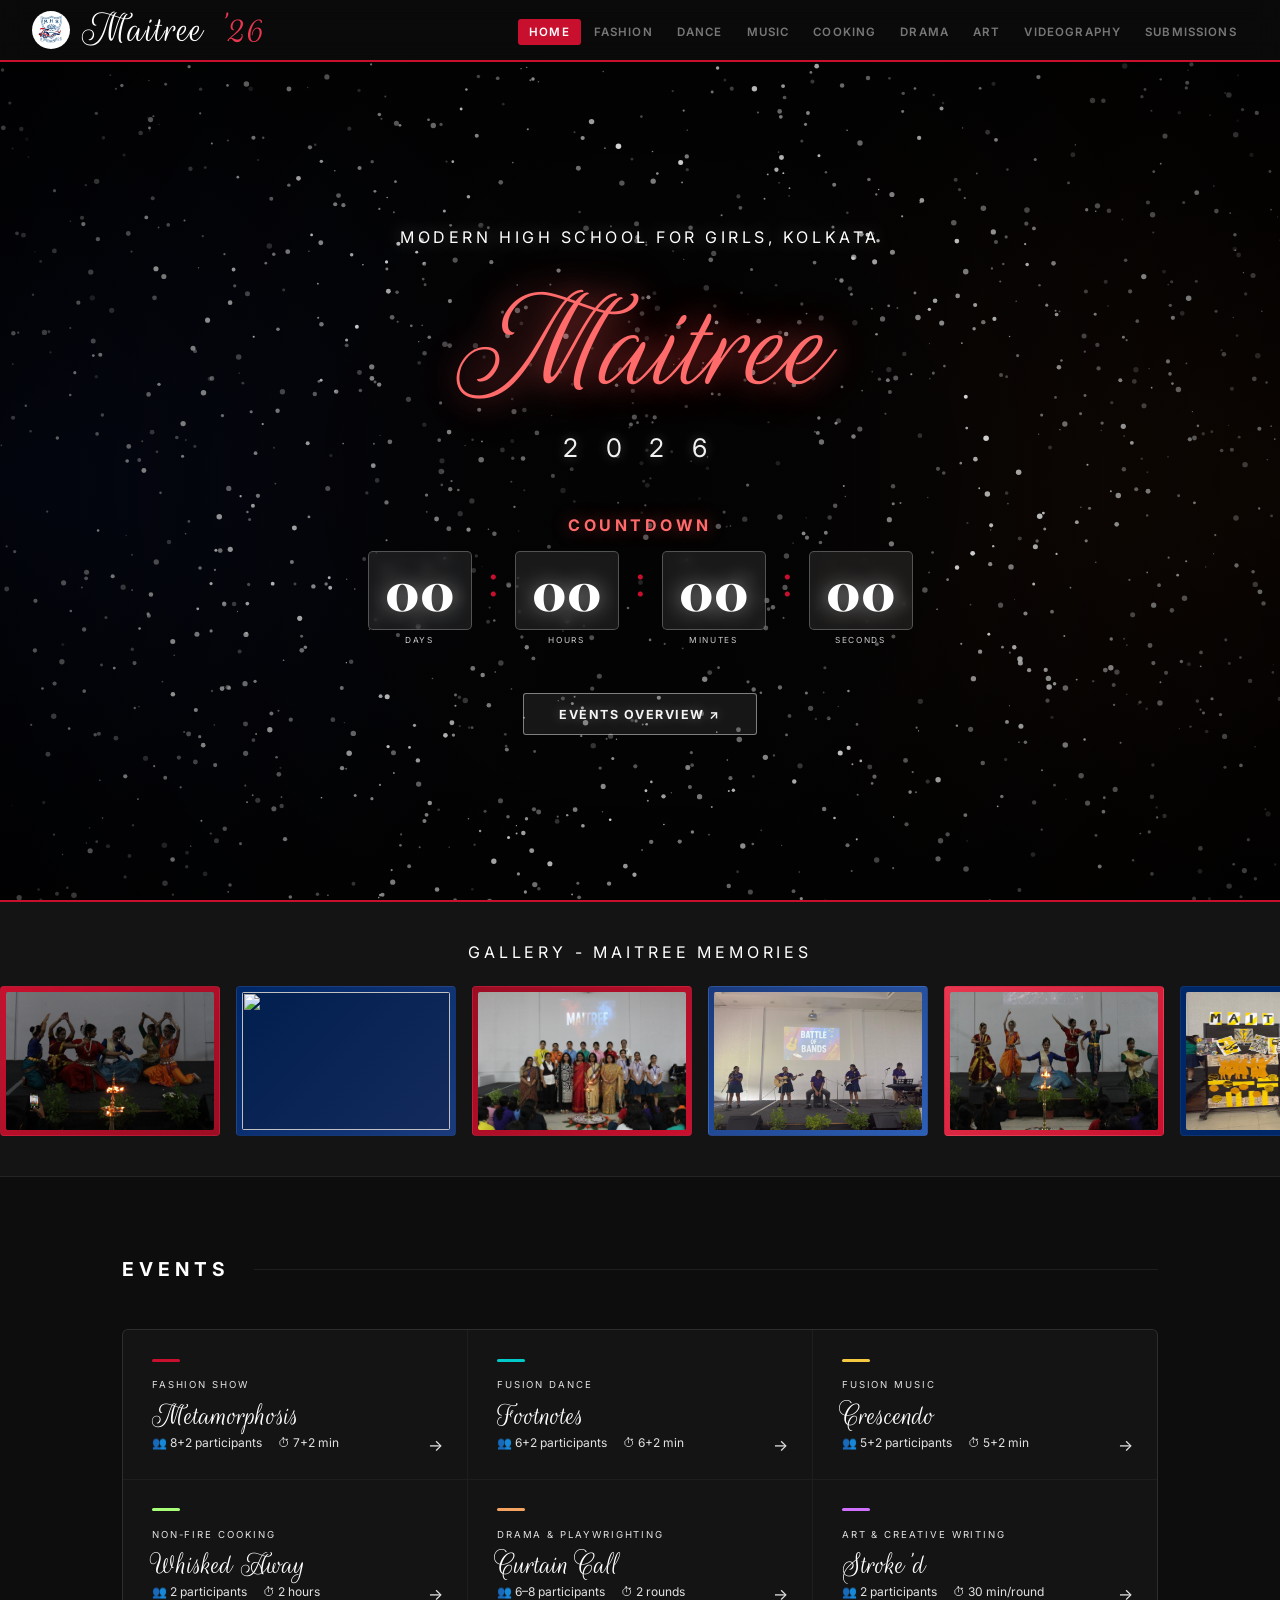
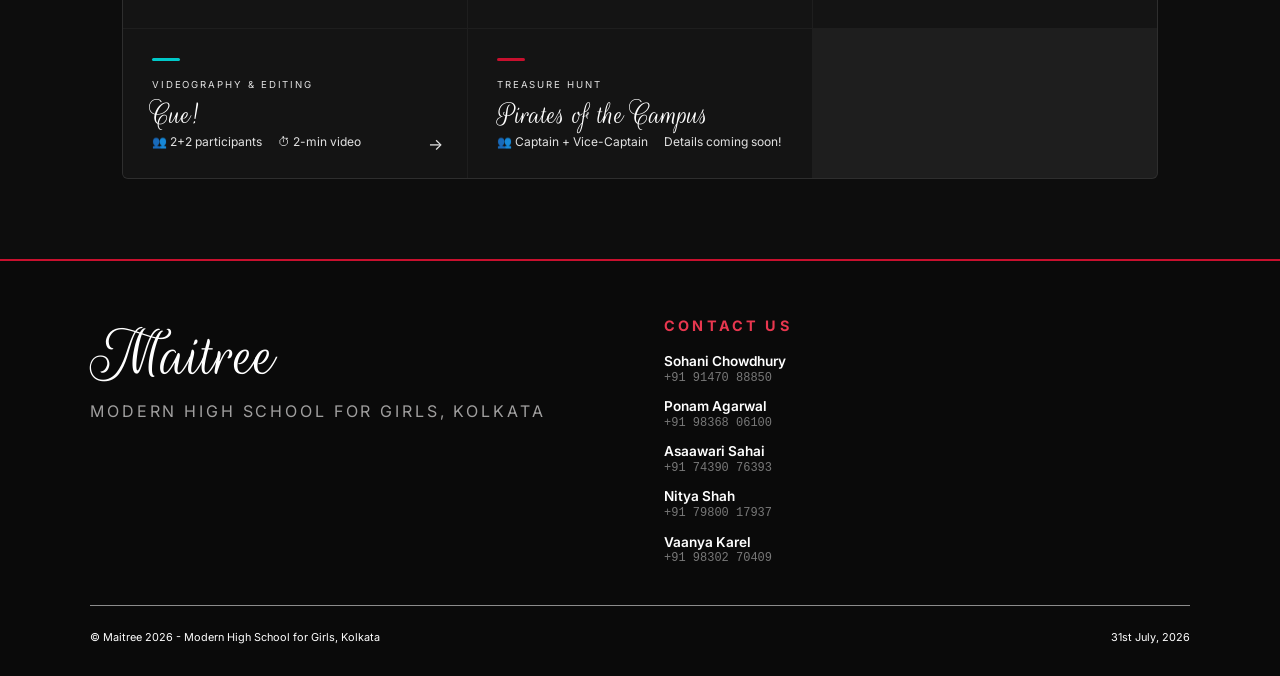
==== commit 21934d07: "Add files via upload" ====
--- a/index.html
+++ b/index.html
@@ -39,11 +39,14 @@
     @keyframes slow-spin { to { transform: rotate(360deg); } }
 
     .hero-content {
-      text-align: center; position: relative; z-index: 2; padding: 2rem;
+      text-align: center; position: relative; z-index: 2; padding: 2.5rem 3rem;
+      background: radial-gradient(ellipse 80% 90% at 50% 50%, rgba(3,3,3,0.72) 0%, rgba(3,3,3,0.0) 100%);
+      border-radius: 50%;
     }
     .hero-eyebrow {
       font-size: 1rem; letter-spacing: 0.22em; text-transform: uppercase;
-      color: rgba(255, 255, 255, 0.815); margin-bottom: 1rem;
+      color: rgba(255,255,255,1); margin-bottom: 1rem;
+      text-shadow: 0 0 18px rgba(255,255,255,0.4);
     }
     .hero-title {
   font-weight: 400;          /* Rouge Script looks much lighter at 400 */
@@ -73,11 +76,13 @@
 }
     .hero-title em { font-family: "Rouge Script", cursive;
   font-weight: 400;
-  font-size: 9rem; color: var(--red-light); }
+  font-size: 9rem; color: #ff6b6b;
+  text-shadow: 0 0 30px rgba(255,80,80,0.6), 0 0 60px rgba(255,80,80,0.25); }
     .hero-year {
       font-family: 'Inter', sans-serif;
       font-size: clamp(1rem, 3vw, 1.6rem);
-      color: rgba(255, 255, 255, 0.649); letter-spacing: 0.4em;
+      color: rgba(255,255,255,0.95); letter-spacing: 0.4em;
+      text-shadow: 0 0 12px rgba(255,255,255,0.3);
       text-transform: uppercase; margin-bottom: 0.8rem;
     }
     .hero-subtitle {
@@ -86,22 +91,25 @@
     }
     .countdown-label {
       font-size: 1rem; letter-spacing: 0.22em; text-transform: uppercase;
-      color: var(--red-light); margin-bottom: 1rem; font-weight: 700;
+      color: #ff6b6b; margin-bottom: 1rem; font-weight: 700;
+      text-shadow: 0 0 16px rgba(255,80,80,0.5);
     }
     .countdown {
       display: flex; gap: 1rem; justify-content: center; margin-bottom: 3rem;
     }
     .cd-unit { text-align: center; }
     .cd-box {
-      background: rgba(255,255,255,0.04);
-      border: 1px solid rgba(255,255,255,0.1);
+      background: rgba(255,255,255,0.09);
+      border: 1px solid rgba(255,255,255,0.25);
       border-radius: 5px; padding: 0.8rem 1rem 0.8rem;
+      backdrop-filter: blur(6px);
     }
     .cd-num {
       font-family: 'Playfair Display', serif;
       font-size: clamp(2rem, 5vw, 3.2rem);
-      font-weight: 900; color: var(--white); line-height: 1;
+      font-weight: 900; color: #ffffff; line-height: 1;
       display: block; min-width: 64px;
+      text-shadow: 0 0 20px rgba(255,255,255,0.5);
     }
     .cd-sep {
       font-family: 'Playfair Display', serif;
@@ -109,7 +117,7 @@
     }
     .cd-label {
       font-size: 0.52rem; letter-spacing: 0.2em; text-transform: uppercase;
-      color: rgba(255,255,255,0.25); margin-top: 0.3rem;
+      color: rgba(255,255,255,0.8); margin-top: 0.3rem;
     }
     .hero-btns {
       display: flex; gap: 1rem; justify-content: center; flex-wrap: wrap;
@@ -206,7 +214,7 @@
       position: relative; text-decoration: none; display: block;
       padding: 1.8rem;
     }
-    /* .event-card:hover { background: #1e1e1e; } */
+    .event-card:hover { background: #1e1e1e; }
 
     .card-accent {
       width: 28px; height: 3px; border-radius: 2px;
@@ -231,7 +239,7 @@
       position: absolute; bottom: 1.5rem; right: 1.5rem;
       color: rgba(255,255,255,0.2); font-size: 1rem; transition: all 0.2s;
     }
-    /* .event-card:hover .card-arrow { color: var(--red); transform: translateX(3px); } */
+    .event-card:hover .card-arrow { color: var(--red); transform: translateX(3px); }
 
     /* RESPONSIVE home */
     @media (max-width: 600px) {
@@ -247,73 +255,6 @@
       .events-grid { grid-template-columns: 1fr !important; }
       .card-name { font-size: 1.8rem !important; }
       .card-meta { flex-direction: column; gap: 0.2rem !important; }
-    }
-
-    /* card graphic */
-    .event-card { overflow: hidden; }
-    .card-graphic {
-      position: absolute; right: -10px; bottom: -10px;
-      height: 130px; width: auto; object-fit: contain;
-      opacity: 0; transform: scale(0.88) translateY(10px);
-      transition: opacity 0.4s ease, transform 0.4s ease;
-      pointer-events: none; z-index: 0; filter: saturate(1.1);
-    }
-
-.card-graphic {
-  position: absolute;
-  right: -10px;
-  bottom: -10px;
-  height: 130px;
-  width: auto;
-  object-fit: contain;
-  opacity: 0.15;
-  transform: scale(1) translateY(0);
-  transition: opacity 0.2s ease;
-  pointer-events: none;
-  z-index: 0;
-  filter: saturate(1.1);
-}
-
-.event-card:hover .card-graphic {
-  opacity: 0.35;
-}
-
-    .card-accent, .card-body, .card-arrow { position: relative; z-index: 1; }
-
-    
-    /* DANCE — bigger */
-    .card-graphic.dance {
-      height: 180px;
-      right: -15px;
-      bottom: -15px;
-    }
- 
-    /* VIDEOGRAPHY — bigger */
-    .card-graphic.video {
-      height: 180px;
-      right: -15px;
-      bottom: -15px;
-    }
- 
-    /* MUSIC — pull inside card, bigger */
-    .card-graphic.music {
-      height: 200px;
-      right: 0;
-      bottom: -10px;
-    }
- 
-    /* FASHION — pull inside card, bigger */
-    .card-graphic.fashion {
-      height: 200px;
-      right: 0;
-      bottom: -10px;
-    }
- 
-    /* ART — pull inside card, bigger */
-    .card-graphic.art {
-      height: 200px;
-      right: 0;
-      bottom: -10px;
     }
   </style>
 </head>
@@ -345,8 +286,8 @@
 
     <!-- main -->
     <section class="hero">
-      <!-- <img src="star.jpeg" class="hero-star" alt=""> -->
-      <div class="hero-content">
+      <canvas id="heroCanvas" style="position:absolute;inset:0;width:100%;height:100%;pointer-events:none;z-index:0;"></canvas>
+      <div class="hero-content" style="position:relative;z-index:1;">
         <p class="hero-eyebrow">Modern High School for Girls, Kolkata</p>
         <h1 class="hero-title"><em>Maitree</em></h1>
         <p class="hero-year">2 0 2 6</p><br><br>
@@ -413,7 +354,6 @@
       </div>
       <div class="events-grid">
         <a class="event-card fade-in" href="metamorphosis.html">
-          <img src="events/fashion.png" class="card-graphic fashion" alt="">
           <div class="card-accent"></div>
           <div class="card-body">
             <p class="card-type">Fashion Show</p>
@@ -423,7 +363,6 @@
           <span class="card-arrow">→</span>
         </a>
         <a class="event-card fade-in" href="footnotes.html">
-          <img src="events/dance.png" class="card-graphic dance" alt="">
           <div class="card-accent"></div>
           <div class="card-body">
             <p class="card-type">Fusion Dance</p>
@@ -433,7 +372,6 @@
           <span class="card-arrow">→</span>
         </a>
         <a class="event-card fade-in" href="crescendo.html">
-          <img src="events/music.png" class="card-graphic music" alt="">
           <div class="card-accent"></div>
           <div class="card-body">
             <p class="card-type">Fusion Music</p>
@@ -443,7 +381,6 @@
           <span class="card-arrow">→</span>
         </a>
         <a class="event-card fade-in" href="whisked.html">
-          <img src="events/cooking.png" class="card-graphic cooking" alt="">
           <div class="card-accent"></div>
           <div class="card-body">
             <p class="card-type">Non-Fire Cooking</p>
@@ -453,7 +390,6 @@
           <span class="card-arrow">→</span>
         </a>
         <a class="event-card fade-in" href="curtain.html">
-          <img src="events/drama1.png" class="card-graphic drama" alt="">
           <div class="card-accent"></div>
           <div class="card-body">
             <p class="card-type">Drama & Playwrighting</p>
@@ -463,17 +399,15 @@
           <span class="card-arrow">→</span>
         </a>
         <a class="event-card fade-in" href="stroked.html">
-          <img src="events/art.png" class="card-graphic art" alt="">
-          <div class="card-accent"></div>
-          <div class="card-body">
-            <p class="card-type">Art</p>
+          <div class="card-accent"></div>
+          <div class="card-body">
+            <p class="card-type">Art & Creative Writing</p>
             <h3 class="card-name">Stroke'd</h3>
             <div class="card-meta"><span>👥 2 participants</span><span>⏱ 30 min/round</span></div>
           </div>
           <span class="card-arrow">→</span>
         </a>
         <a class="event-card fade-in" href="cue.html">
-          <img src="events/video.png" class="card-graphic video" alt="">
           <div class="card-accent"></div>
           <div class="card-body">
             <p class="card-type">Videography & Editing</p>
@@ -483,7 +417,6 @@
           <span class="card-arrow">→</span>
         </a>
         <a class="event-card fade-in">
-          <img src="events/hunt.png" class="card-graphic hunt" alt="">
           <div class="card-accent"></div>
           <div class="card-body">
             <p class="card-type">Treasure Hunt</p>
@@ -545,6 +478,178 @@
     setTimeout(() => {
       document.querySelectorAll('.fade-in').forEach(el => el.classList.add('visible'));
     }, 200);
+
+  // ============================================================
+  //  MAITREE HERO — cinematic background
+  //  starfield + wireframe globe arcs + glows + grain + vignette
+  // ============================================================
+  (function () {
+    const canvas = document.getElementById('heroCanvas');
+    const ctx = canvas.getContext('2d');
+    let W, H, cx, cy;
+    let stars = [], tick = 0;
+
+    // --- resize ---
+    function resize() {
+      W = canvas.width  = canvas.offsetWidth;
+      H = canvas.height = canvas.offsetHeight;
+      cx = W / 2; cy = H / 2;
+      buildStars();
+    }
+
+    // --- stars ---
+    function buildStars() {
+      stars = [];
+      const count = Math.floor((W * H) / 800);
+      for (let i = 0; i < count; i++) {
+        stars.push({
+          x: Math.random() * W,
+          y: Math.random() * H,
+          r: Math.random() * 2.2 + 0.6,
+          base: Math.random() * 0.5 + 0.55,
+          phase: Math.random() * Math.PI * 2,
+          speed: 0.005 + Math.random() * 0.015,
+          vx: (Math.random() - 0.5) * 0.08,
+          vy: (Math.random() - 0.5) * 0.05,
+          layer: Math.floor(Math.random() * 3),   // 0=far,1=mid,2=close
+        });
+      }
+    }
+
+    // --- draw wireframe globe arc ---
+    // draws latitude/longitude lines for a sphere slice
+    function drawGlobeArc(yCenter, radius, flip, alpha) {
+      const latLines  = 7;
+      const longLines = 14;
+      const spread    = flip ? -1 : 1;  // above or below
+
+      ctx.save();
+      ctx.globalAlpha = alpha;
+      ctx.strokeStyle = 'rgba(255,255,255,0.55)';
+      ctx.lineWidth   = 0.5;
+
+      // latitude rings
+      for (let i = 0; i <= latLines; i++) {
+        const t   = i / latLines;            // 0..1
+        const lat = (t - 0.5) * Math.PI;    // -π/2..π/2
+        const r2  = Math.cos(lat) * radius;
+        const y   = yCenter + spread * Math.sin(lat) * radius * 0.38;
+        if (r2 <= 0) continue;
+        ctx.beginPath();
+        ctx.ellipse(cx, y, r2, r2 * 0.25, 0, 0, Math.PI * 2);
+        ctx.stroke();
+      }
+
+      // longitude arcs
+      for (let i = 0; i < longLines; i++) {
+        const angle = (i / longLines) * Math.PI * 2;
+        ctx.beginPath();
+        for (let j = 0; j <= 60; j++) {
+          const t     = j / 60;
+          const lat   = (t - 0.5) * Math.PI;
+          const cosL  = Math.cos(lat);
+          const sinL  = Math.sin(lat);
+          const x     = cx + Math.cos(angle) * cosL * radius;
+          const y     = yCenter + spread * sinL * radius * 0.38;
+          j === 0 ? ctx.moveTo(x, y) : ctx.lineTo(x, y);
+        }
+        ctx.stroke();
+      }
+      ctx.restore();
+    }
+
+    // slow float offset
+    let floatX = 0, floatY = 0;
+
+    // mouse parallax
+    let mouseX = 0, mouseY = 0;
+    document.addEventListener('touchmove', e => {
+      const hero = document.querySelector('.hero');
+      if (!hero) return;
+      const r = hero.getBoundingClientRect();
+      const touch = e.touches[0];
+      mouseX = ((touch.clientX - r.left) / r.width  - 0.5) * 40;
+      mouseY = ((touch.clientY - r.top)  / r.height - 0.5) * 28;
+    }, { passive: true });
+    document.addEventListener('mousemove', e => {
+      const hero = document.querySelector('.hero');
+      if (!hero) return;
+      const r = hero.getBoundingClientRect();
+      mouseX = ((e.clientX - r.left) / r.width  - 0.5) * 40;
+      mouseY = ((e.clientY - r.top)  / r.height - 0.5) * 28;
+    });
+
+    function draw() {
+      tick++;
+      const t = tick * 0.006;
+
+      // breathing float
+      floatX = Math.sin(t * 0.7) * 4;
+      floatY = Math.cos(t * 0.5) * 3;
+
+      ctx.clearRect(0, 0, W, H);
+
+      // === BACKGROUND ===
+      ctx.fillStyle = '#030303';
+      ctx.fillRect(0, 0, W, H);
+
+      // === EDGE GLOWS ===
+      // blue left
+      const gL = ctx.createRadialGradient(0, H * 0.5, 0, 0, H * 0.5, W * 0.55);
+      gL.addColorStop(0, 'rgba(40,80,255,0.13)');
+      gL.addColorStop(1, 'rgba(0,0,0,0)');
+      ctx.fillStyle = gL; ctx.fillRect(0, 0, W, H);
+
+      // orange right
+      const gR = ctx.createRadialGradient(W, H * 0.5, 0, W, H * 0.5, W * 0.55);
+      gR.addColorStop(0, 'rgba(255,100,30,0.10)');
+      gR.addColorStop(1, 'rgba(0,0,0,0)');
+      ctx.fillStyle = gR; ctx.fillRect(0, 0, W, H);
+
+      // === STARS ===
+      for (const s of stars) {
+        s.x += s.vx; s.y += s.vy;
+        if (s.x < 0) s.x = W; if (s.x > W) s.x = 0;
+        if (s.y < 0) s.y = H; if (s.y > H) s.y = 0;
+        s.phase += s.speed;
+        const twinkle = 0.3 + 0.7 * Math.abs(Math.sin(s.phase));
+        const px = s.x + floatX * (s.layer + 1) * 0.5 + mouseX * (s.layer + 1) * 0.55;
+        const py = s.y + floatY * (s.layer + 1) * 0.5 + mouseY * (s.layer + 1) * 0.45;
+        ctx.beginPath();
+        ctx.arc(px, py, s.r, 0, Math.PI * 2);
+        ctx.fillStyle = `rgba(255,255,255,${s.base * twinkle})`;
+        ctx.fill();
+      }
+
+      // globe arcs removed
+
+      // === VIGNETTE ===
+      const vig = ctx.createRadialGradient(cx, cy, H * 0.25, cx, cy, H * 0.85);
+      vig.addColorStop(0, 'rgba(0,0,0,0)');
+      vig.addColorStop(1, 'rgba(0,0,0,0.72)');
+      ctx.fillStyle = vig; ctx.fillRect(0, 0, W, H);
+
+      // === FILM GRAIN ===
+      if (tick % 2 === 0) {
+        const imgData = ctx.createImageData(W, H);
+        const d = imgData.data;
+        for (let i = 0; i < d.length; i += 4) {
+          const g = (Math.random() * 18) | 0;
+          d[i] = d[i+1] = d[i+2] = g;
+          d[i+3] = 18;
+        }
+        ctx.putImageData(imgData, 0, 0);
+      }
+
+      requestAnimationFrame(draw);
+    }
+
+    window.addEventListener('resize', () => { resize(); });
+
+    // wait for hero to be in DOM and sized
+    setTimeout(() => { resize(); draw(); }, 50);
+  })();
+
   </script>
 </body>
-</html>
+</html>
--- a/style.css
+++ b/style.css
@@ -27,9 +27,10 @@
 }
 
 .btn-pdf {
-  background: transparent;
-  color: rgba(255,255,255,0.5);
-  border: 1px solid rgba(255,255,255,0.12);
+  background: rgba(255,255,255,0.08);
+  color: rgba(255,255,255,0.95);
+  border: 1px solid rgba(255,255,255,0.45);
+  text-shadow: 0 0 12px rgba(255,255,255,0.3);
   padding: 0.8rem 2.2rem;
   border-radius: 3px;
   font-size: 0.78rem; font-weight: 700;
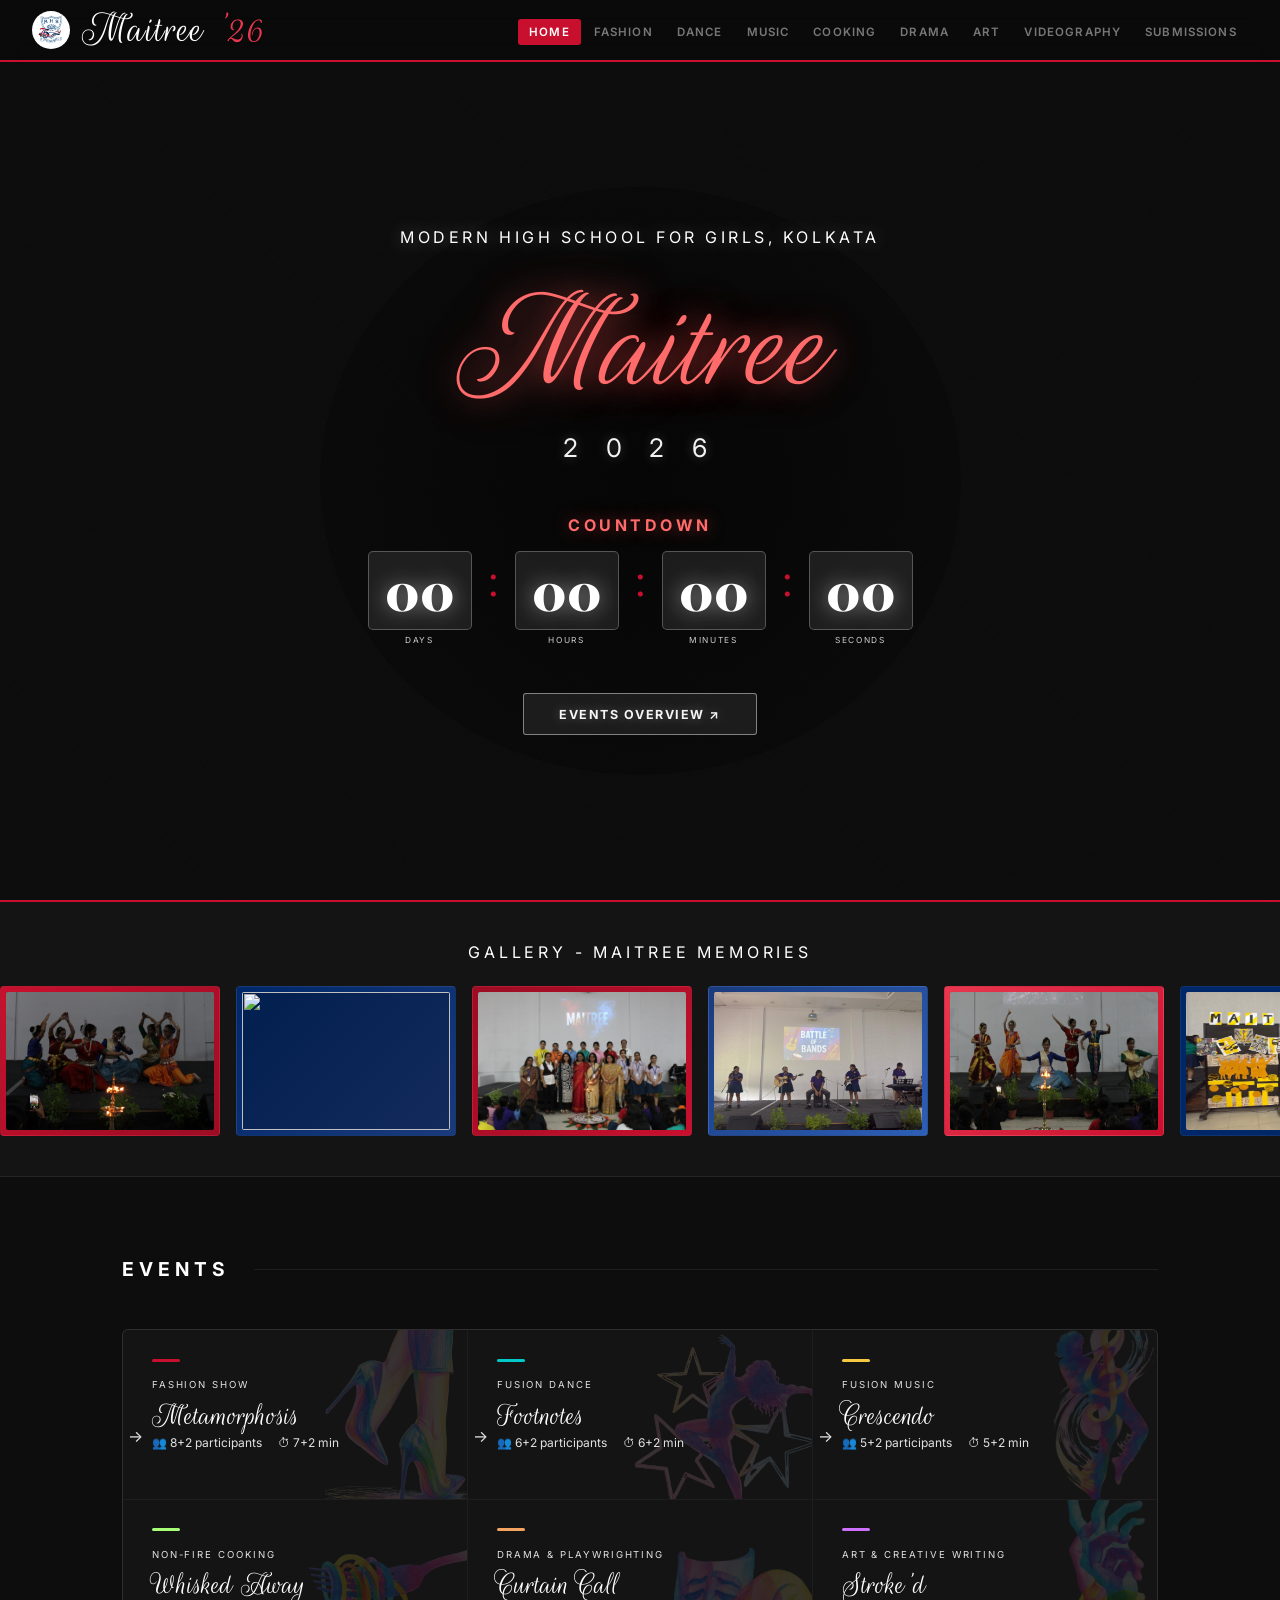
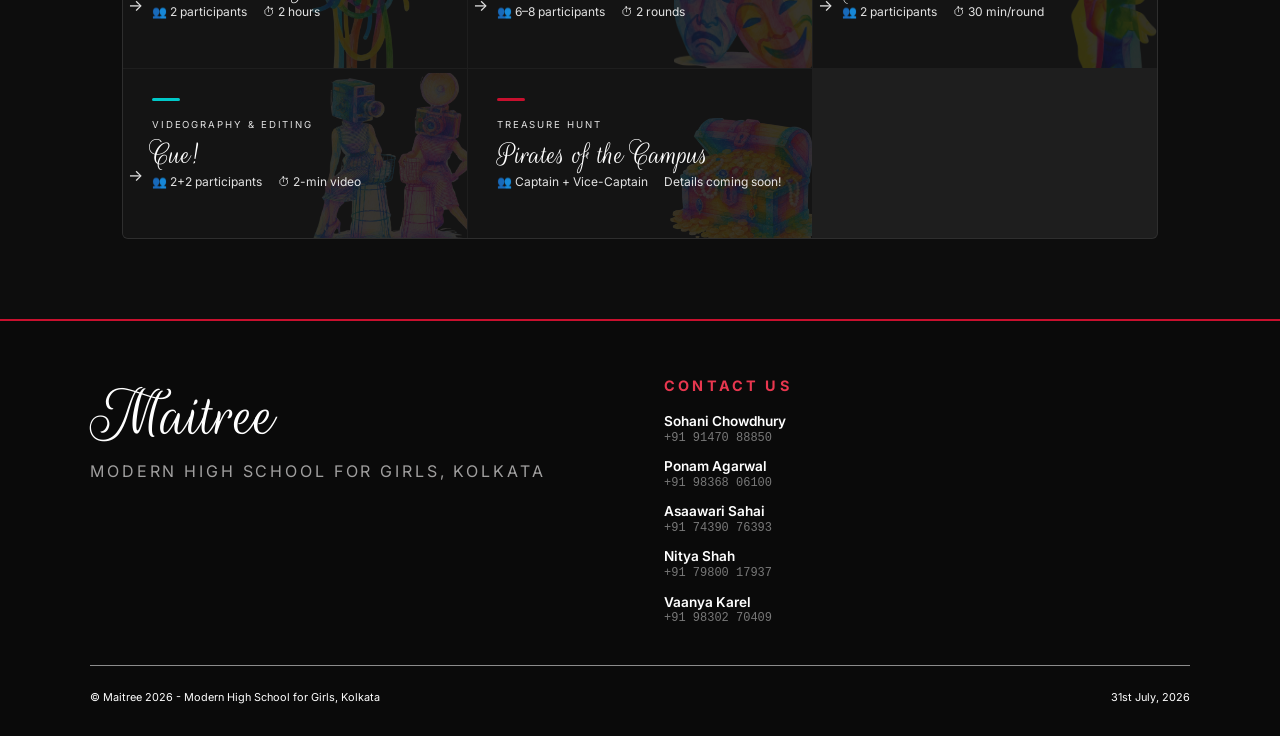
==== commit 621d81e8: "Add files via upload" ====
--- a/index.html
+++ b/index.html
@@ -256,6 +256,25 @@
       .card-name { font-size: 1.8rem !important; }
       .card-meta { flex-direction: column; gap: 0.2rem !important; }
     }
+
+    /* card graphic */
+    .event-card { overflow: hidden; }
+    .card-graphic {
+      position: absolute;
+      right: -10px; bottom: -10px;
+      height: 130px; width: auto; object-fit: contain;
+      opacity: 0.15;
+      transform: scale(1) translateY(0);
+      transition: opacity 0.2s ease;
+      pointer-events: none; z-index: 0; filter: saturate(1.1);
+    }
+    .event-card:hover .card-graphic { opacity: 0.35; }
+    .card-accent, .card-body, .card-arrow { position: relative; z-index: 1; }
+    .card-graphic.dance  { height: 180px; right: -15px; bottom: -15px; }
+    .card-graphic.video  { height: 180px; right: -15px; bottom: -15px; }
+    .card-graphic.music  { height: 200px; right: 0; bottom: -10px; }
+    .card-graphic.fashion{ height: 200px; right: 0; bottom: -10px; }
+    .card-graphic.art    { height: 200px; right: 0; bottom: -10px; }
   </style>
 </head>
 <body>
@@ -354,6 +373,7 @@
       </div>
       <div class="events-grid">
         <a class="event-card fade-in" href="metamorphosis.html">
+          <img src="events/fashion.png" class="card-graphic fashion" alt="">
           <div class="card-accent"></div>
           <div class="card-body">
             <p class="card-type">Fashion Show</p>
@@ -363,6 +383,7 @@
           <span class="card-arrow">→</span>
         </a>
         <a class="event-card fade-in" href="footnotes.html">
+          <img src="events/dance.png" class="card-graphic dance" alt="">
           <div class="card-accent"></div>
           <div class="card-body">
             <p class="card-type">Fusion Dance</p>
@@ -372,6 +393,7 @@
           <span class="card-arrow">→</span>
         </a>
         <a class="event-card fade-in" href="crescendo.html">
+          <img src="events/music.png" class="card-graphic music" alt="">
           <div class="card-accent"></div>
           <div class="card-body">
             <p class="card-type">Fusion Music</p>
@@ -381,6 +403,7 @@
           <span class="card-arrow">→</span>
         </a>
         <a class="event-card fade-in" href="whisked.html">
+          <img src="events/cooking.png" class="card-graphic cooking" alt="">
           <div class="card-accent"></div>
           <div class="card-body">
             <p class="card-type">Non-Fire Cooking</p>
@@ -390,6 +413,7 @@
           <span class="card-arrow">→</span>
         </a>
         <a class="event-card fade-in" href="curtain.html">
+          <img src="events/drama1.png" class="card-graphic drama" alt="">
           <div class="card-accent"></div>
           <div class="card-body">
             <p class="card-type">Drama & Playwrighting</p>
@@ -399,6 +423,7 @@
           <span class="card-arrow">→</span>
         </a>
         <a class="event-card fade-in" href="stroked.html">
+          <img src="events/art.png" class="card-graphic art" alt="">
           <div class="card-accent"></div>
           <div class="card-body">
             <p class="card-type">Art & Creative Writing</p>
@@ -408,6 +433,7 @@
           <span class="card-arrow">→</span>
         </a>
         <a class="event-card fade-in" href="cue.html">
+          <img src="events/video.png" class="card-graphic video" alt="">
           <div class="card-accent"></div>
           <div class="card-body">
             <p class="card-type">Videography & Editing</p>
@@ -417,6 +443,7 @@
           <span class="card-arrow">→</span>
         </a>
         <a class="event-card fade-in">
+          <img src="events/hunt.png" class="card-graphic pirates" alt="">
           <div class="card-accent"></div>
           <div class="card-body">
             <p class="card-type">Treasure Hunt</p>
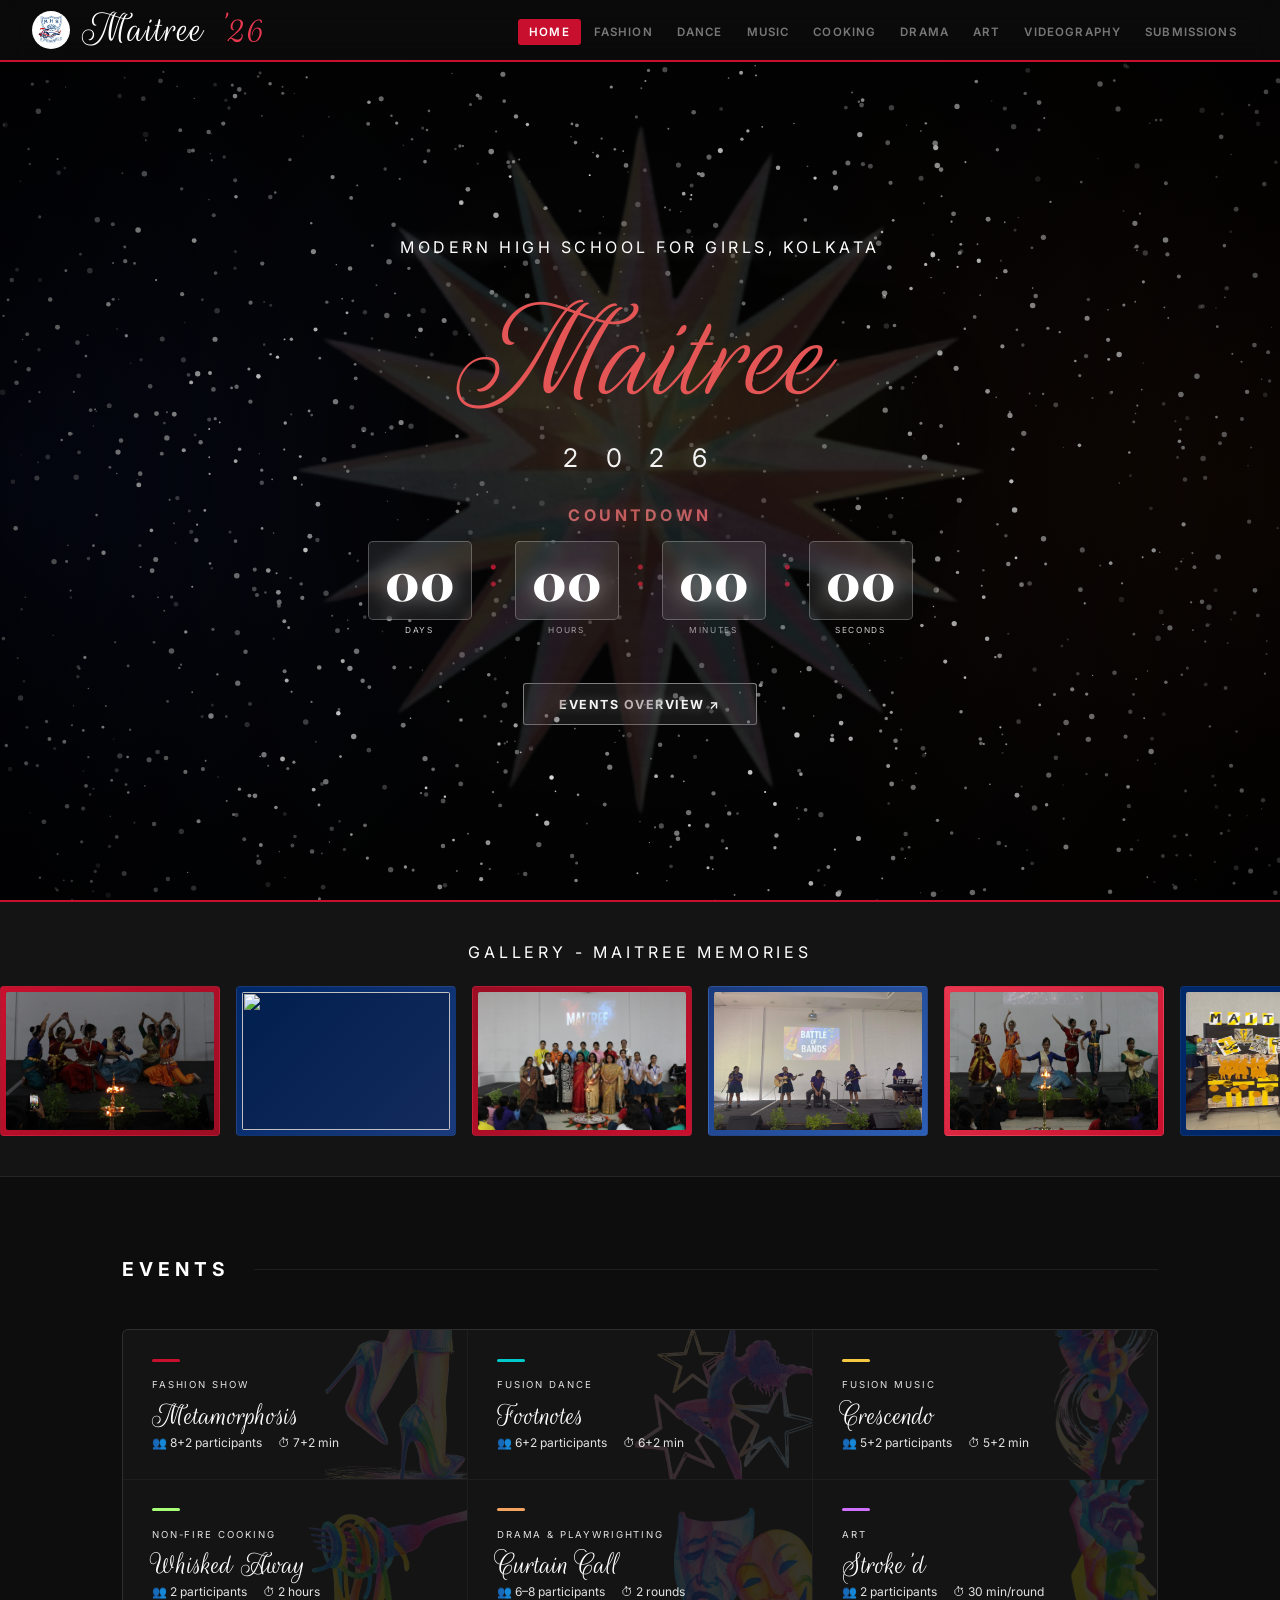
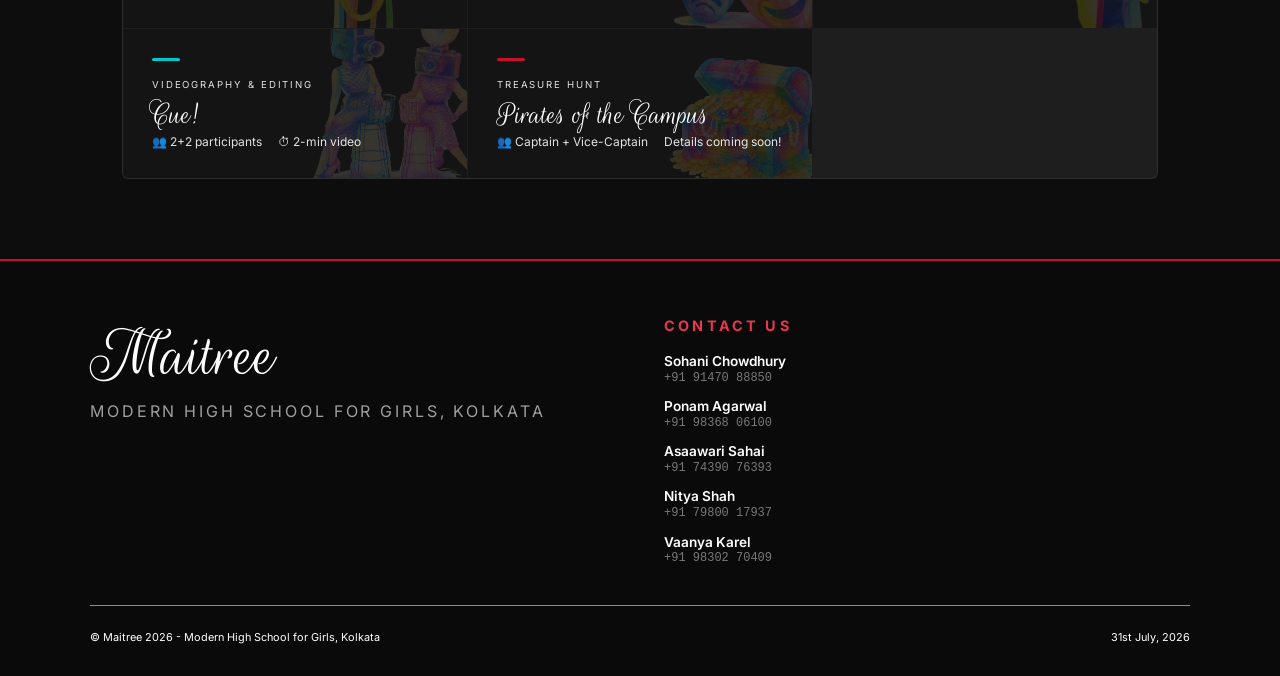
==== commit 8fc2490a: "Add files via upload" ====
--- a/index.html
+++ b/index.html
@@ -76,13 +76,14 @@
 }
     .hero-title em { font-family: "Rouge Script", cursive;
   font-weight: 400;
-  font-size: 9rem; color: #ff6b6b;
-  text-shadow: 0 0 30px rgba(255,80,80,0.6), 0 0 60px rgba(255,80,80,0.25); }
+
+  font-size: 9rem; color: #e45555;
+  text-shadow: 50px 50px 120px rgba(206, 204, 102, 0.6), 50px 50px 180px rgba(205, 207, 181, 0.25); }
     .hero-year {
       font-family: 'Inter', sans-serif;
       font-size: clamp(1rem, 3vw, 1.6rem);
       color: rgba(255,255,255,0.95); letter-spacing: 0.4em;
-      text-shadow: 0 0 12px rgba(255,255,255,0.3);
+      text-shadow: 0 0 18px rgba(255,255,255,0.3);
       text-transform: uppercase; margin-bottom: 0.8rem;
     }
     .hero-subtitle {
@@ -307,9 +308,26 @@
     <section class="hero">
       <canvas id="heroCanvas" style="position:absolute;inset:0;width:100%;height:100%;pointer-events:none;z-index:0;"></canvas>
       <div class="hero-content" style="position:relative;z-index:1;">
-        <p class="hero-eyebrow">Modern High School for Girls, Kolkata</p>
+        <img src="star.png" style="
+            position:absolute;
+            top:50%; left:50%;
+            transform:translate(-50%,-50%);
+            width:clamp(420px,68vw,780px);
+            height:auto;
+            opacity:0.35;
+            mix-blend-mode:normal;
+            pointer-events:none;
+            z-index:0;
+            filter:saturate(0.5) brightness(0.45) contrast(0.75);
+          " alt="">
+        <div style="position:relative;display:inline-block;margin-bottom:0;">
+          <div style="position:relative;z-index:1;">
+            <p class="hero-eyebrow">Modern High School for Girls, Kolkata</p>
         <h1 class="hero-title"><em>Maitree</em></h1>
-        <p class="hero-year">2 0 2 6</p><br><br>
+        <p class="hero-year">2 0 2 6</p>
+          </div><!-- /relative z1 -->
+        </div><!-- /inline-block -->
+        <br><br>
         <p class="countdown-label">COUNTDOWN</p>
         <div class="countdown">
           <div class="cd-unit">
@@ -380,7 +398,7 @@
             <h3 class="card-name">Metamorphosis</h3>
             <div class="card-meta"><span>👥 8+2 participants</span><span>⏱ 7+2 min</span></div>
           </div>
-          <span class="card-arrow">→</span>
+          <!-- <span class="card-arrow">→</span> -->
         </a>
         <a class="event-card fade-in" href="footnotes.html">
           <img src="events/dance.png" class="card-graphic dance" alt="">
@@ -390,7 +408,7 @@
             <h3 class="card-name">Footnotes</h3>
             <div class="card-meta"><span>👥 6+2 participants</span><span>⏱ 6+2 min</span></div>
           </div>
-          <span class="card-arrow">→</span>
+          <!-- <span class="card-arrow">→</span> -->
         </a>
         <a class="event-card fade-in" href="crescendo.html">
           <img src="events/music.png" class="card-graphic music" alt="">
@@ -400,7 +418,7 @@
             <h3 class="card-name">Crescendo</h3>
             <div class="card-meta"><span>👥 5+2 participants</span><span>⏱ 5+2 min</span></div>
           </div>
-          <span class="card-arrow">→</span>
+          <!-- <span class="card-arrow">→</span> -->
         </a>
         <a class="event-card fade-in" href="whisked.html">
           <img src="events/cooking.png" class="card-graphic cooking" alt="">
@@ -410,7 +428,7 @@
             <h3 class="card-name">Whisked Away</h3>
             <div class="card-meta"><span>👥 2 participants</span><span>⏱ 2 hours</span></div>
           </div>
-          <span class="card-arrow">→</span>
+          <!-- <span class="card-arrow">→</span> -->
         </a>
         <a class="event-card fade-in" href="curtain.html">
           <img src="events/drama1.png" class="card-graphic drama" alt="">
@@ -420,17 +438,17 @@
             <h3 class="card-name">Curtain Call</h3>
             <div class="card-meta"><span>👥 6–8 participants</span><span>⏱ 2 rounds</span></div>
           </div>
-          <span class="card-arrow">→</span>
+          <!-- <span class="card-arrow">→</span> -->
         </a>
         <a class="event-card fade-in" href="stroked.html">
           <img src="events/art.png" class="card-graphic art" alt="">
           <div class="card-accent"></div>
           <div class="card-body">
-            <p class="card-type">Art & Creative Writing</p>
+            <p class="card-type">Art</p>
             <h3 class="card-name">Stroke'd</h3>
             <div class="card-meta"><span>👥 2 participants</span><span>⏱ 30 min/round</span></div>
           </div>
-          <span class="card-arrow">→</span>
+          <!-- <span class="card-arrow">→</span> -->
         </a>
         <a class="event-card fade-in" href="cue.html">
           <img src="events/video.png" class="card-graphic video" alt="">
@@ -440,7 +458,7 @@
             <h3 class="card-name">Cue!</h3>
             <div class="card-meta"><span>👥 2+2 participants</span><span>⏱ 2-min video</span></div>
           </div>
-          <span class="card-arrow">→</span>
+          <!-- <span class="card-arrow">→</span> -->
         </a>
         <a class="event-card fade-in">
           <img src="events/hunt.png" class="card-graphic pirates" alt="">
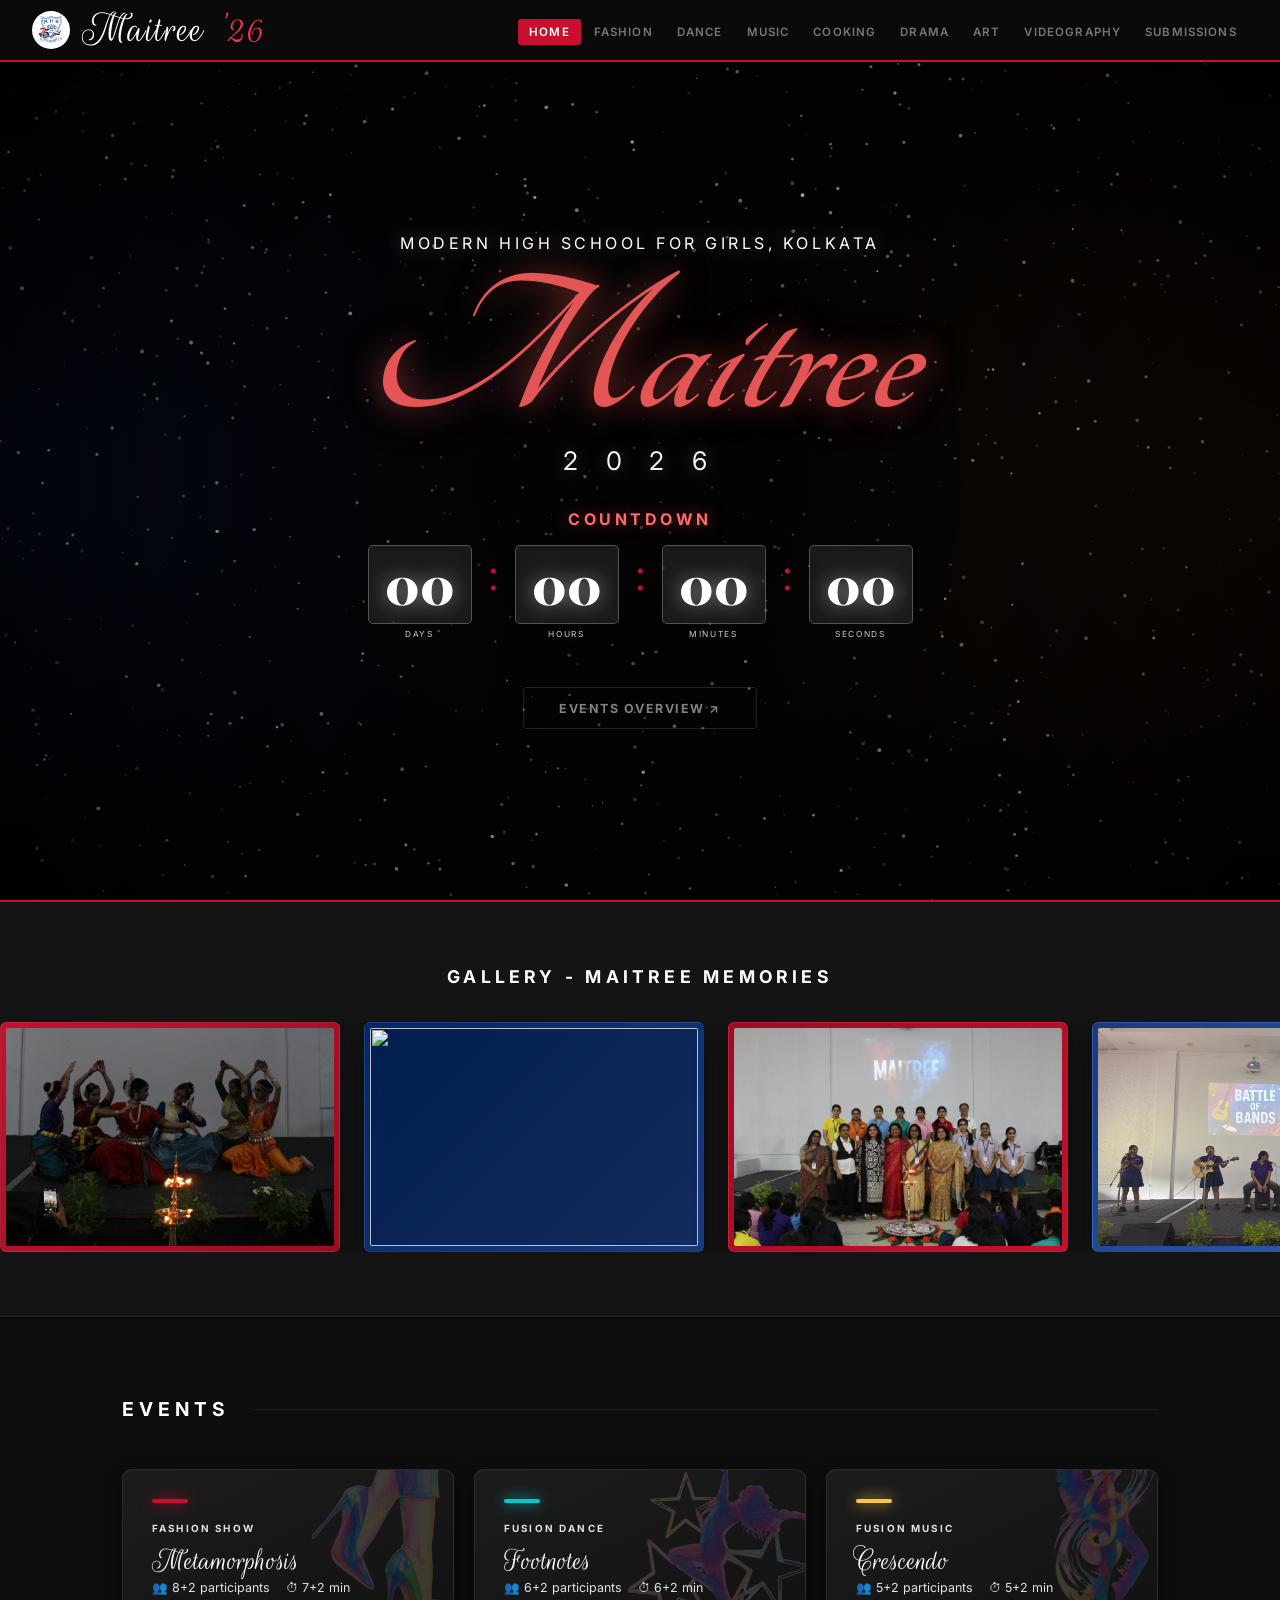
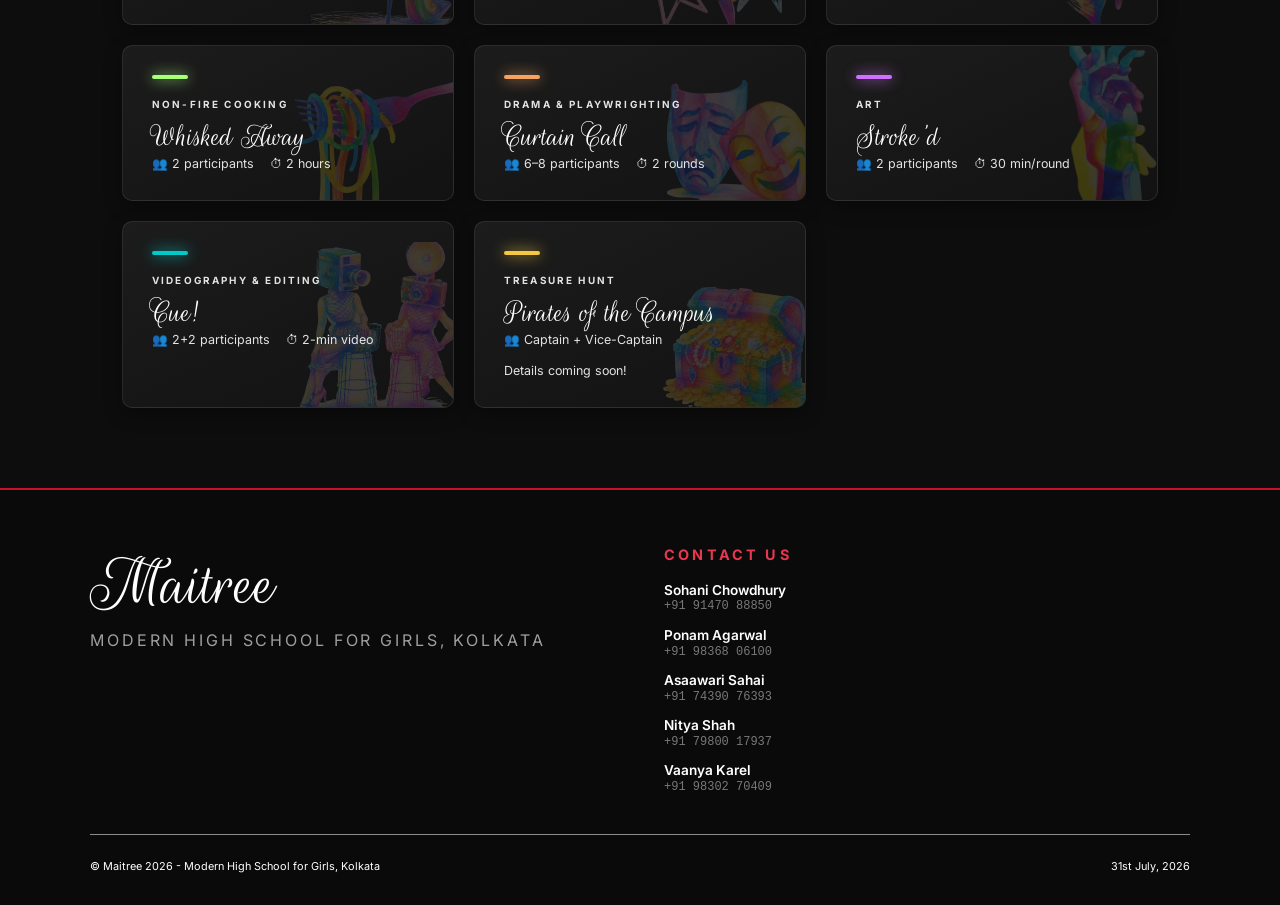
==== commit 6ed95bfb: "Add files via upload" ====
--- a/index.html
+++ b/index.html
@@ -7,7 +7,7 @@
   <link rel="stylesheet" href="style.css">
   <link rel="preconnect" href="https://fonts.googleapis.com">
   <link rel="preconnect" href="https://fonts.gstatic.com" crossorigin>
-  <link href="https://fonts.googleapis.com/css2?family=Gamja+Flower&family=Rouge+Script&display=swap" rel="stylesheet">
+  <link href="https://fonts.googleapis.com/css2?family=Gamja+Flower&family=Rouge+Script&family=Tangerine:wght@400;700&display=swap" rel="stylesheet">
   <style>
     /* ---- HOME-SPECIFIC ---- */
     .hero {
@@ -49,7 +49,7 @@
       text-shadow: 0 0 18px rgba(255,255,255,0.4);
     }
     .hero-title {
-  font-weight: 400;          /* Rouge Script looks much lighter at 400 */
+  font-weight: 700;
   -webkit-font-smoothing: antialiased;
 }
 
@@ -71,14 +71,17 @@
 }
 
 .card-name {
-  font-size: 1.9rem;         /* slightly smaller too */
+  font-size: 1.9rem;
   font-weight: 400;
 }
-    .hero-title em { font-family: "Rouge Script", cursive;
-  font-weight: 400;
-
-  font-size: 9rem; color: #e45555;
-  text-shadow: 50px 50px 120px rgba(206, 204, 102, 0.6), 50px 50px 180px rgba(205, 207, 181, 0.25); }
+    .hero-title em {
+      font-family: "Tangerine", cursive;
+      font-weight: 700;
+      font-size: 13rem;
+      color: #e45555;
+      line-height: 0.85;
+      text-shadow: 0 0 30px rgba(228,85,85,0.55), 0 0 60px rgba(228,85,85,0.22);
+    }
     .hero-year {
       font-family: 'Inter', sans-serif;
       font-size: clamp(1rem, 3vw, 1.6rem);
@@ -157,19 +160,20 @@
 
     /* MARQUEE */
     .marquee-section {
-      background: var(--black-soft); padding: 2.5rem 0;
+      background: var(--black-soft); padding: 4rem 0;
       border-top: 2px solid var(--red);
       border-bottom: 1px solid var(--border);
       overflow: hidden;
     }
     .marquee-label {
-      text-align: center; font-size: 1rem;
+      text-align: center; font-size: 1.1rem;
       letter-spacing: 0.24em; text-transform: uppercase;
-      color: white; margin-bottom: 1.5rem;
+      color: white; margin-bottom: 2.2rem;
+      font-weight: 700;
     }
     .marquee-track {
-      display: flex; gap: 1rem;
-      animation: marquee-scroll 28s linear infinite;
+      display: flex; gap: 1.5rem;
+      animation: marquee-scroll 32s linear infinite;
       width: max-content;
     }
     .marquee-track:hover { animation-play-state: paused; }
@@ -178,11 +182,12 @@
       100% { transform: translateX(-50%); }
     }
     .gallery-tile {
-      width: 220px; height: 150px; border-radius: 4px; flex-shrink: 0;
+      width: 340px; height: 230px; border-radius: 6px; flex-shrink: 0;
       display: flex; align-items: center; justify-content: center;
       font-size: 0.65rem; font-weight: 700; letter-spacing: 0.14em;
       text-transform: uppercase; color: rgba(255,255,255,0.5);
-      transition: transform 0.3s; border: 1px solid rgba(255,255,255,0.05);
+      transition: transform 0.3s; border: 1px solid rgba(255,255,255,0.08);
+      box-shadow: 0 12px 32px rgba(0,0,0,0.4);
     }
     .gallery-tile:hover { transform: scale(1.04); }
 
@@ -203,44 +208,48 @@
     .events-grid {
       display: grid;
       grid-template-columns: repeat(auto-fill, minmax(290px, 1fr));
-      gap: 1px;
-      background: var(--border);
-      border: 1px solid var(--border);
-      border-radius: 6px; overflow: hidden;
+      gap: 1.25rem;
+      background: transparent;
     }
     .event-card {
-      background: var(--black-soft);
+      background: linear-gradient(155deg, #1c1c1c 0%, #121212 100%);
       cursor: pointer;
-      transition: background 0.2s;
+      transition: transform 0.25s ease, box-shadow 0.25s ease, border-color 0.25s ease;
       position: relative; text-decoration: none; display: block;
       padding: 1.8rem;
-    }
-    .event-card:hover { background: #1e1e1e; }
+      border: 1px solid rgba(255,255,255,0.09);
+      border-radius: 10px;
+      box-shadow: 0 6px 18px rgba(0,0,0,0.35);
+    }
+    .event-card:hover {
+      transform: translateY(-6px);
+      box-shadow: 0 18px 40px rgba(0,0,0,0.55);
+      border-color: rgba(255,255,255,0.22);
+    }
 
     .card-accent {
-      width: 28px; height: 3px; border-radius: 2px;
-      background: var(--red); margin-bottom: 1.1rem;
-    }
-    .event-card:nth-child(2) .card-accent { background: var(--teal); }
-    .event-card:nth-child(3) .card-accent { background: var(--gold); }
-    .event-card:nth-child(4) .card-accent { background: #a8ff78; }
-    .event-card:nth-child(5) .card-accent { background: #f4a460; }
-    .event-card:nth-child(6) .card-accent { background: #d070ff; }
-    .event-card:nth-child(7) .card-accent { background: var(--teal); }
+      width: 36px; height: 4px; border-radius: 3px;
+      background: var(--red); margin-bottom: 1.2rem;
+      box-shadow: 0 0 12px currentColor;
+    }
+    .event-card:nth-child(1) .card-accent { background: var(--red);   box-shadow: 0 0 14px var(--red); }
+    .event-card:nth-child(2) .card-accent { background: var(--teal);  box-shadow: 0 0 14px var(--teal); }
+    .event-card:nth-child(3) .card-accent { background: var(--gold);  box-shadow: 0 0 14px var(--gold); }
+    .event-card:nth-child(4) .card-accent { background: #a8ff78;      box-shadow: 0 0 14px #a8ff78; }
+    .event-card:nth-child(5) .card-accent { background: #f4a460;      box-shadow: 0 0 14px #f4a460; }
+    .event-card:nth-child(6) .card-accent { background: #d070ff;      box-shadow: 0 0 14px #d070ff; }
+    .event-card:nth-child(7) .card-accent { background: var(--teal);  box-shadow: 0 0 14px var(--teal); }
+    .event-card:nth-child(8) .card-accent { background: var(--gold);  box-shadow: 0 0 14px var(--gold); }
 
     .card-type {
-      font-size: 0.6rem; letter-spacing: 0.2em;
-      text-transform: uppercase; color: var(--text-dim); margin-bottom: 0.4rem;
+      font-size: 0.62rem; letter-spacing: 0.22em;
+      text-transform: uppercase; color: var(--text-dim); margin-bottom: 0.5rem;
+      font-weight: 700;
     }
     .card-meta {
-      font-size: 0.75rem; color: var(--text-muted);
+      font-size: 0.78rem; color: var(--text-muted);
       display: flex; gap: 1rem; flex-wrap: wrap;
     }
-    .card-arrow {
-      position: absolute; bottom: 1.5rem; right: 1.5rem;
-      color: rgba(255,255,255,0.2); font-size: 1rem; transition: all 0.2s;
-    }
-    .event-card:hover .card-arrow { color: var(--red); transform: translateX(3px); }
 
     /* RESPONSIVE home */
     @media (max-width: 600px) {
@@ -251,11 +260,12 @@
       .cd-label { font-size: 0.48rem !important; }
       .hero-btns { flex-direction: column; align-items: center; }
       .btn-primary, .btn-outline { width: 100%; max-width: 260px; text-align: center; }
-      .gallery-tile { width: 150px !important; height: 110px !important; }
+      .gallery-tile { width: 240px !important; height: 160px !important; }
       .events-preview { padding: 3rem 1rem !important; }
       .events-grid { grid-template-columns: 1fr !important; }
       .card-name { font-size: 1.8rem !important; }
       .card-meta { flex-direction: column; gap: 0.2rem !important; }
+      .hero-title em { font-size: 7rem; }
     }
 
     /* card graphic */
@@ -264,12 +274,12 @@
       position: absolute;
       right: -10px; bottom: -10px;
       height: 130px; width: auto; object-fit: contain;
-      opacity: 0.15;
+      opacity: 0.18;
       transform: scale(1) translateY(0);
       transition: opacity 0.2s ease;
-      pointer-events: none; z-index: 0; filter: saturate(1.1);
-    }
-    .event-card:hover .card-graphic { opacity: 0.35; }
+      pointer-events: none; z-index: 0; filter: saturate(1.2);
+    }
+    .event-card:hover .card-graphic { opacity: 0.4; }
     .card-accent, .card-body, .card-arrow { position: relative; z-index: 1; }
     .card-graphic.dance  { height: 180px; right: -15px; bottom: -15px; }
     .card-graphic.video  { height: 180px; right: -15px; bottom: -15px; }
@@ -308,18 +318,6 @@
     <section class="hero">
       <canvas id="heroCanvas" style="position:absolute;inset:0;width:100%;height:100%;pointer-events:none;z-index:0;"></canvas>
       <div class="hero-content" style="position:relative;z-index:1;">
-        <img src="star.png" style="
-            position:absolute;
-            top:50%; left:50%;
-            transform:translate(-50%,-50%);
-            width:clamp(420px,68vw,780px);
-            height:auto;
-            opacity:0.35;
-            mix-blend-mode:normal;
-            pointer-events:none;
-            z-index:0;
-            filter:saturate(0.5) brightness(0.45) contrast(0.75);
-          " alt="">
         <div style="position:relative;display:inline-block;margin-bottom:0;">
           <div style="position:relative;z-index:1;">
             <p class="hero-eyebrow">Modern High School for Girls, Kolkata</p>
@@ -398,7 +396,6 @@
             <h3 class="card-name">Metamorphosis</h3>
             <div class="card-meta"><span>👥 8+2 participants</span><span>⏱ 7+2 min</span></div>
           </div>
-          <!-- <span class="card-arrow">→</span> -->
         </a>
         <a class="event-card fade-in" href="footnotes.html">
           <img src="events/dance.png" class="card-graphic dance" alt="">
@@ -408,7 +405,6 @@
             <h3 class="card-name">Footnotes</h3>
             <div class="card-meta"><span>👥 6+2 participants</span><span>⏱ 6+2 min</span></div>
           </div>
-          <!-- <span class="card-arrow">→</span> -->
         </a>
         <a class="event-card fade-in" href="crescendo.html">
           <img src="events/music.png" class="card-graphic music" alt="">
@@ -418,7 +414,6 @@
             <h3 class="card-name">Crescendo</h3>
             <div class="card-meta"><span>👥 5+2 participants</span><span>⏱ 5+2 min</span></div>
           </div>
-          <!-- <span class="card-arrow">→</span> -->
         </a>
         <a class="event-card fade-in" href="whisked.html">
           <img src="events/cooking.png" class="card-graphic cooking" alt="">
@@ -428,7 +423,6 @@
             <h3 class="card-name">Whisked Away</h3>
             <div class="card-meta"><span>👥 2 participants</span><span>⏱ 2 hours</span></div>
           </div>
-          <!-- <span class="card-arrow">→</span> -->
         </a>
         <a class="event-card fade-in" href="curtain.html">
           <img src="events/drama1.png" class="card-graphic drama" alt="">
@@ -438,7 +432,6 @@
             <h3 class="card-name">Curtain Call</h3>
             <div class="card-meta"><span>👥 6–8 participants</span><span>⏱ 2 rounds</span></div>
           </div>
-          <!-- <span class="card-arrow">→</span> -->
         </a>
         <a class="event-card fade-in" href="stroked.html">
           <img src="events/art.png" class="card-graphic art" alt="">
@@ -448,7 +441,6 @@
             <h3 class="card-name">Stroke'd</h3>
             <div class="card-meta"><span>👥 2 participants</span><span>⏱ 30 min/round</span></div>
           </div>
-          <!-- <span class="card-arrow">→</span> -->
         </a>
         <a class="event-card fade-in" href="cue.html">
           <img src="events/video.png" class="card-graphic video" alt="">
@@ -458,7 +450,6 @@
             <h3 class="card-name">Cue!</h3>
             <div class="card-meta"><span>👥 2+2 participants</span><span>⏱ 2-min video</span></div>
           </div>
-          <!-- <span class="card-arrow">→</span> -->
         </a>
         <a class="event-card fade-in">
           <img src="events/hunt.png" class="card-graphic pirates" alt="">
@@ -526,7 +517,7 @@
 
   // ============================================================
   //  MAITREE HERO — cinematic background
-  //  starfield + wireframe globe arcs + glows + grain + vignette
+  //  starfield + glows + grain + vignette
   // ============================================================
   (function () {
     const canvas = document.getElementById('heroCanvas');
@@ -534,7 +525,6 @@
     let W, H, cx, cy;
     let stars = [], tick = 0;
 
-    // --- resize ---
     function resize() {
       W = canvas.width  = canvas.offsetWidth;
       H = canvas.height = canvas.offsetHeight;
@@ -542,71 +532,25 @@
       buildStars();
     }
 
-    // --- stars ---
     function buildStars() {
       stars = [];
-      const count = Math.floor((W * H) / 800);
+      const count = Math.floor((W * H) / 1100);
       for (let i = 0; i < count; i++) {
         stars.push({
           x: Math.random() * W,
           y: Math.random() * H,
-          r: Math.random() * 2.2 + 0.6,
-          base: Math.random() * 0.5 + 0.55,
+          r: Math.random() * 1.6 + 0.4,
+          base: Math.random() * 0.35 + 0.45,
           phase: Math.random() * Math.PI * 2,
-          speed: 0.005 + Math.random() * 0.015,
-          vx: (Math.random() - 0.5) * 0.08,
-          vy: (Math.random() - 0.5) * 0.05,
-          layer: Math.floor(Math.random() * 3),   // 0=far,1=mid,2=close
+          speed: 0.0015 + Math.random() * 0.003,
+          vx: (Math.random() - 0.5) * 0.04,
+          vy: (Math.random() - 0.5) * 0.03,
+          layer: Math.floor(Math.random() * 3),
         });
       }
     }
 
-    // --- draw wireframe globe arc ---
-    // draws latitude/longitude lines for a sphere slice
-    function drawGlobeArc(yCenter, radius, flip, alpha) {
-      const latLines  = 7;
-      const longLines = 14;
-      const spread    = flip ? -1 : 1;  // above or below
-
-      ctx.save();
-      ctx.globalAlpha = alpha;
-      ctx.strokeStyle = 'rgba(255,255,255,0.55)';
-      ctx.lineWidth   = 0.5;
-
-      // latitude rings
-      for (let i = 0; i <= latLines; i++) {
-        const t   = i / latLines;            // 0..1
-        const lat = (t - 0.5) * Math.PI;    // -π/2..π/2
-        const r2  = Math.cos(lat) * radius;
-        const y   = yCenter + spread * Math.sin(lat) * radius * 0.38;
-        if (r2 <= 0) continue;
-        ctx.beginPath();
-        ctx.ellipse(cx, y, r2, r2 * 0.25, 0, 0, Math.PI * 2);
-        ctx.stroke();
-      }
-
-      // longitude arcs
-      for (let i = 0; i < longLines; i++) {
-        const angle = (i / longLines) * Math.PI * 2;
-        ctx.beginPath();
-        for (let j = 0; j <= 60; j++) {
-          const t     = j / 60;
-          const lat   = (t - 0.5) * Math.PI;
-          const cosL  = Math.cos(lat);
-          const sinL  = Math.sin(lat);
-          const x     = cx + Math.cos(angle) * cosL * radius;
-          const y     = yCenter + spread * sinL * radius * 0.38;
-          j === 0 ? ctx.moveTo(x, y) : ctx.lineTo(x, y);
-        }
-        ctx.stroke();
-      }
-      ctx.restore();
-    }
-
-    // slow float offset
     let floatX = 0, floatY = 0;
-
-    // mouse parallax
     let mouseX = 0, mouseY = 0;
     document.addEventListener('touchmove', e => {
       const hero = document.querySelector('.hero');
@@ -628,36 +572,30 @@
       tick++;
       const t = tick * 0.006;
 
-      // breathing float
       floatX = Math.sin(t * 0.7) * 4;
       floatY = Math.cos(t * 0.5) * 3;
 
       ctx.clearRect(0, 0, W, H);
 
-      // === BACKGROUND ===
       ctx.fillStyle = '#030303';
       ctx.fillRect(0, 0, W, H);
 
-      // === EDGE GLOWS ===
-      // blue left
       const gL = ctx.createRadialGradient(0, H * 0.5, 0, 0, H * 0.5, W * 0.55);
       gL.addColorStop(0, 'rgba(40,80,255,0.13)');
       gL.addColorStop(1, 'rgba(0,0,0,0)');
       ctx.fillStyle = gL; ctx.fillRect(0, 0, W, H);
 
-      // orange right
       const gR = ctx.createRadialGradient(W, H * 0.5, 0, W, H * 0.5, W * 0.55);
       gR.addColorStop(0, 'rgba(255,100,30,0.10)');
       gR.addColorStop(1, 'rgba(0,0,0,0)');
       ctx.fillStyle = gR; ctx.fillRect(0, 0, W, H);
 
-      // === STARS ===
       for (const s of stars) {
         s.x += s.vx; s.y += s.vy;
         if (s.x < 0) s.x = W; if (s.x > W) s.x = 0;
         if (s.y < 0) s.y = H; if (s.y > H) s.y = 0;
         s.phase += s.speed;
-        const twinkle = 0.3 + 0.7 * Math.abs(Math.sin(s.phase));
+        const twinkle = 0.65 + 0.35 * Math.sin(s.phase);
         const px = s.x + floatX * (s.layer + 1) * 0.5 + mouseX * (s.layer + 1) * 0.55;
         const py = s.y + floatY * (s.layer + 1) * 0.5 + mouseY * (s.layer + 1) * 0.45;
         ctx.beginPath();
@@ -666,32 +604,15 @@
         ctx.fill();
       }
 
-      // globe arcs removed
-
-      // === VIGNETTE ===
       const vig = ctx.createRadialGradient(cx, cy, H * 0.25, cx, cy, H * 0.85);
       vig.addColorStop(0, 'rgba(0,0,0,0)');
       vig.addColorStop(1, 'rgba(0,0,0,0.72)');
       ctx.fillStyle = vig; ctx.fillRect(0, 0, W, H);
 
-      // === FILM GRAIN ===
-      if (tick % 2 === 0) {
-        const imgData = ctx.createImageData(W, H);
-        const d = imgData.data;
-        for (let i = 0; i < d.length; i += 4) {
-          const g = (Math.random() * 18) | 0;
-          d[i] = d[i+1] = d[i+2] = g;
-          d[i+3] = 18;
-        }
-        ctx.putImageData(imgData, 0, 0);
-      }
-
       requestAnimationFrame(draw);
     }
 
     window.addEventListener('resize', () => { resize(); });
-
-    // wait for hero to be in DOM and sized
     setTimeout(() => { resize(); draw(); }, 50);
   })();
 
--- a/style.css
+++ b/style.css
@@ -27,10 +27,9 @@
 }
 
 .btn-pdf {
-  background: rgba(255,255,255,0.08);
-  color: rgba(255,255,255,0.95);
-  border: 1px solid rgba(255,255,255,0.45);
-  text-shadow: 0 0 12px rgba(255,255,255,0.3);
+  background: transparent;
+  color: rgba(255,255,255,0.5);
+  border: 1px solid rgba(255,255,255,0.12);
   padding: 0.8rem 2.2rem;
   border-radius: 3px;
   font-size: 0.78rem; font-weight: 700;
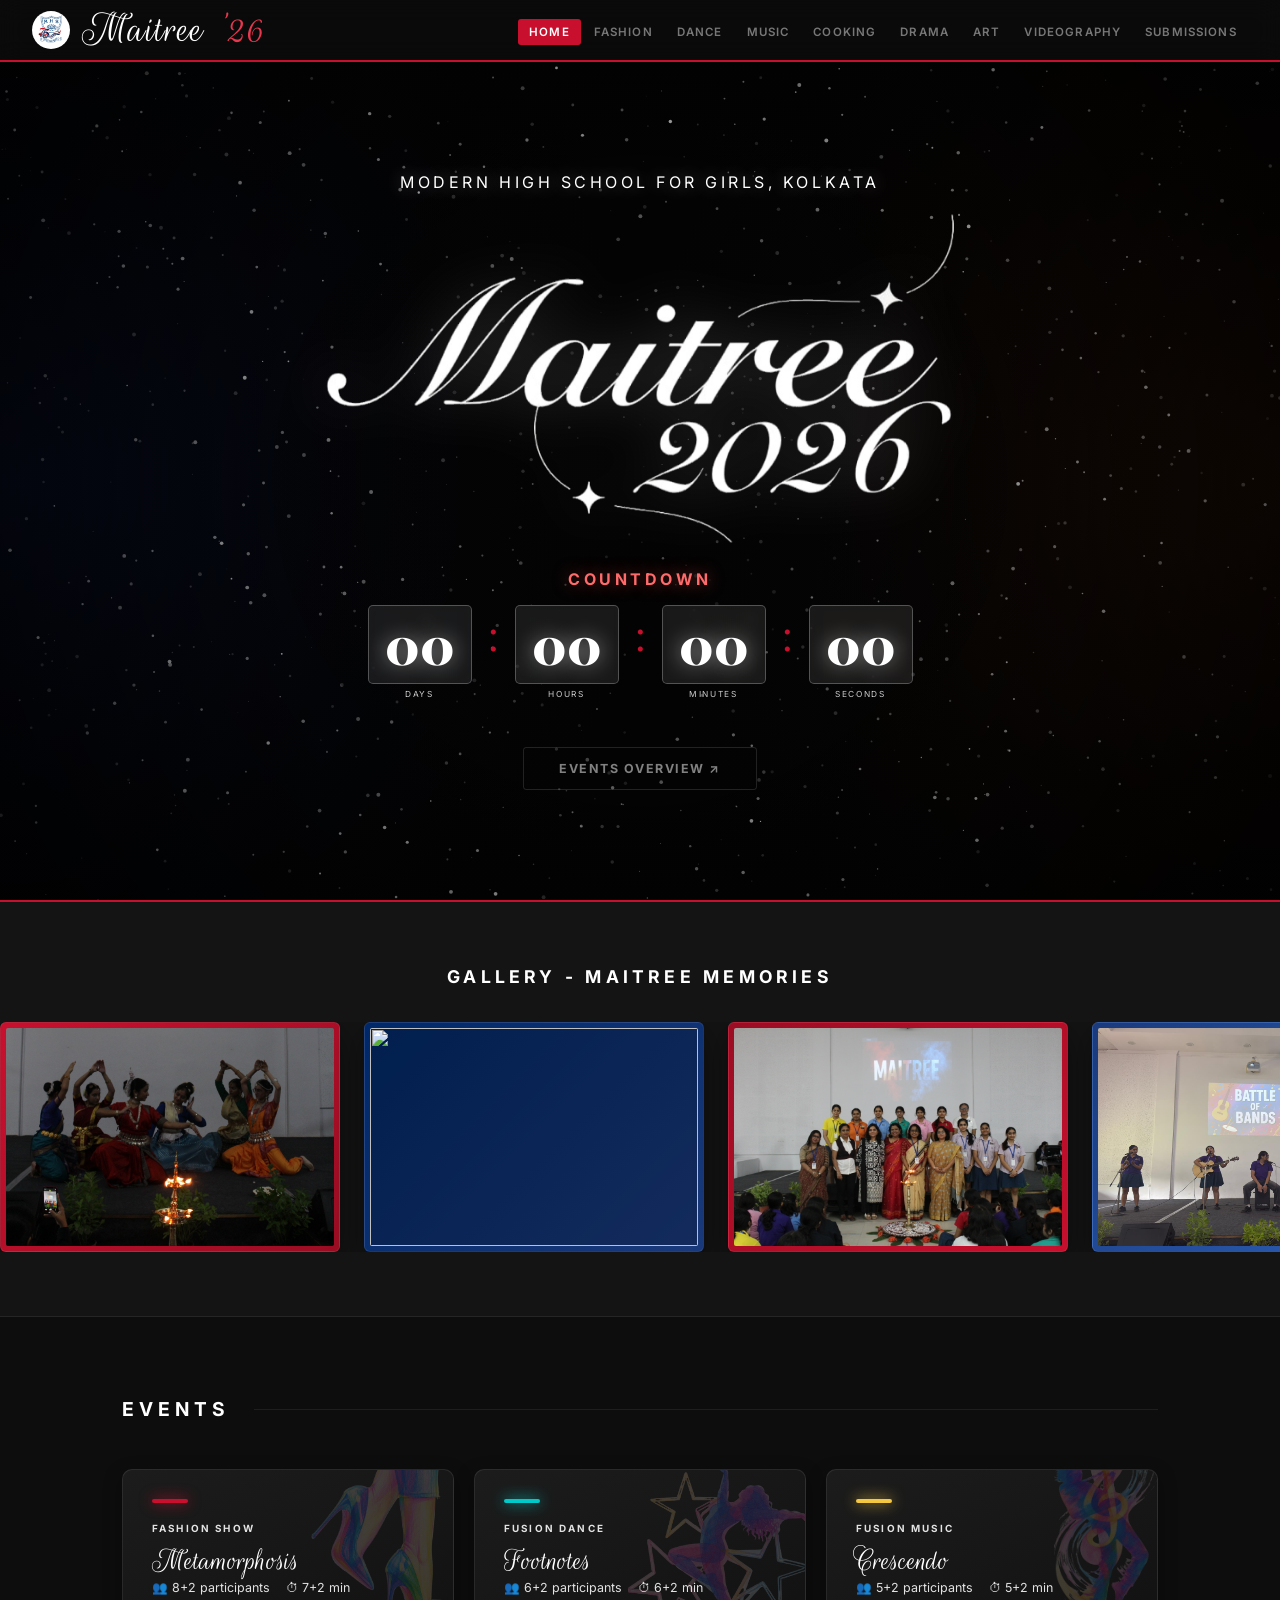
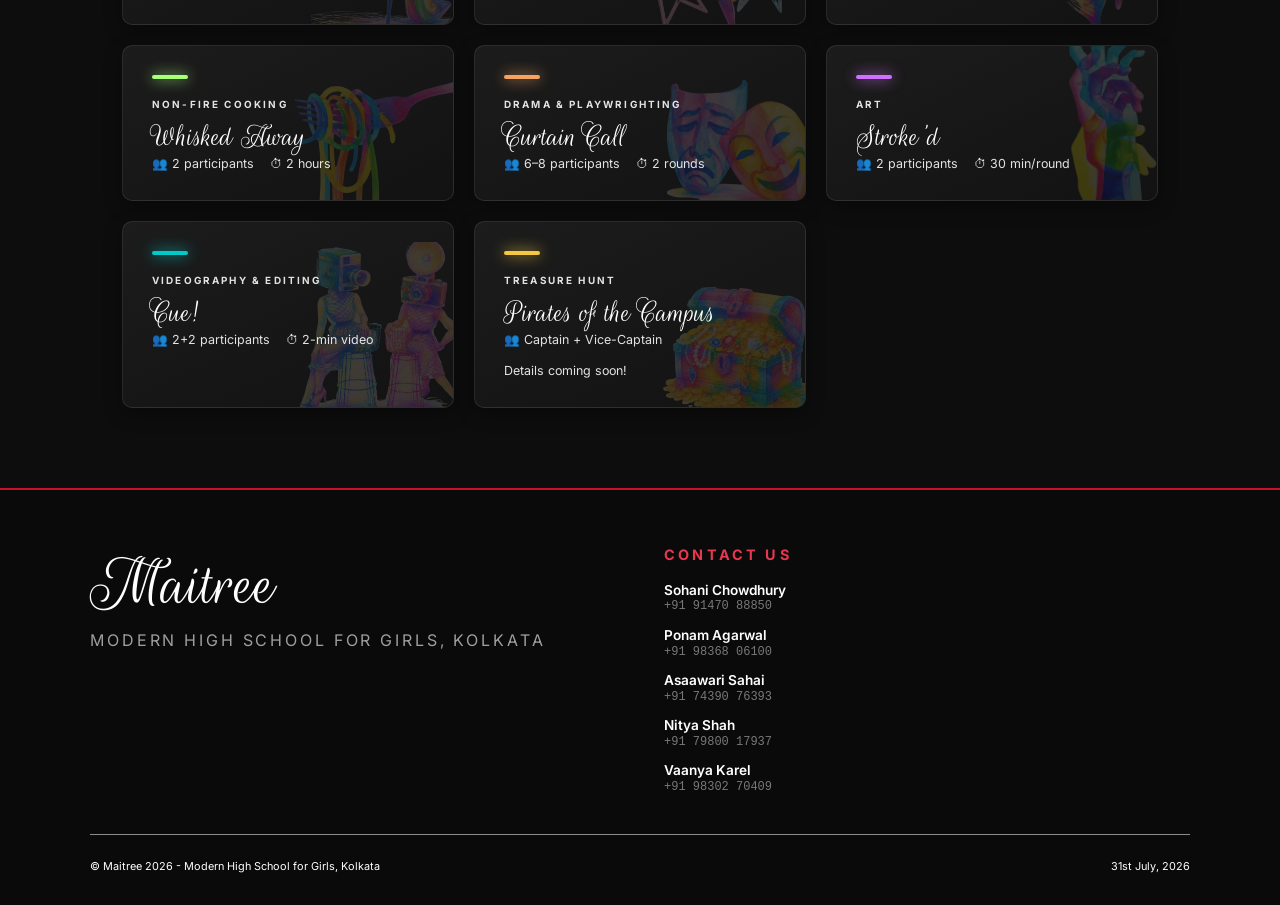
==== commit 60bdc0a3: "Add files via upload" ====
--- a/index.html
+++ b/index.html
@@ -17,6 +17,14 @@
       align-items: center; justify-content: center;
       position: relative; overflow: hidden;
     }
+    .hero-heading-img {
+  max-width: clamp(360px, 50vw, 640px);
+  width: 100%;
+  height: auto;
+  display: block;
+  margin: 0 auto;
+  filter: drop-shadow(0 0 30px rgba(255,255,255,0.25));
+}
     /* subtle noise texture */
     .hero::before {
       content: '';
@@ -321,8 +329,9 @@
         <div style="position:relative;display:inline-block;margin-bottom:0;">
           <div style="position:relative;z-index:1;">
             <p class="hero-eyebrow">Modern High School for Girls, Kolkata</p>
-        <h1 class="hero-title"><em>Maitree</em></h1>
-        <p class="hero-year">2 0 2 6</p>
+        <!-- <h1 class="hero-title"><em>Maitree</em></h1> -->
+        <!-- <p class="hero-year">2 0 2 6</p> -->
+         <img src="maitree-heading.png" alt="Maitree 2026" class="hero-heading-img">
           </div><!-- /relative z1 -->
         </div><!-- /inline-block -->
         <br><br>
--- a/style.css
+++ b/style.css
@@ -198,11 +198,12 @@
   margin-bottom: 1.2rem;
   position: relative; z-index: 1;
   font-family: "Rouge Script", cursive;
-      font-size: 5rem;
+      font-size: 6rem;
       color: var(--white);
       line-height: 1;
       font-weight: 400;
       font-style: italic;
+    text-shadow: 0 0 35px rgba(238, 191, 235, 0.6), 0 0 70px rgba(219, 169, 244, 0.25);
 }
 
 /* colour the event title per event */
